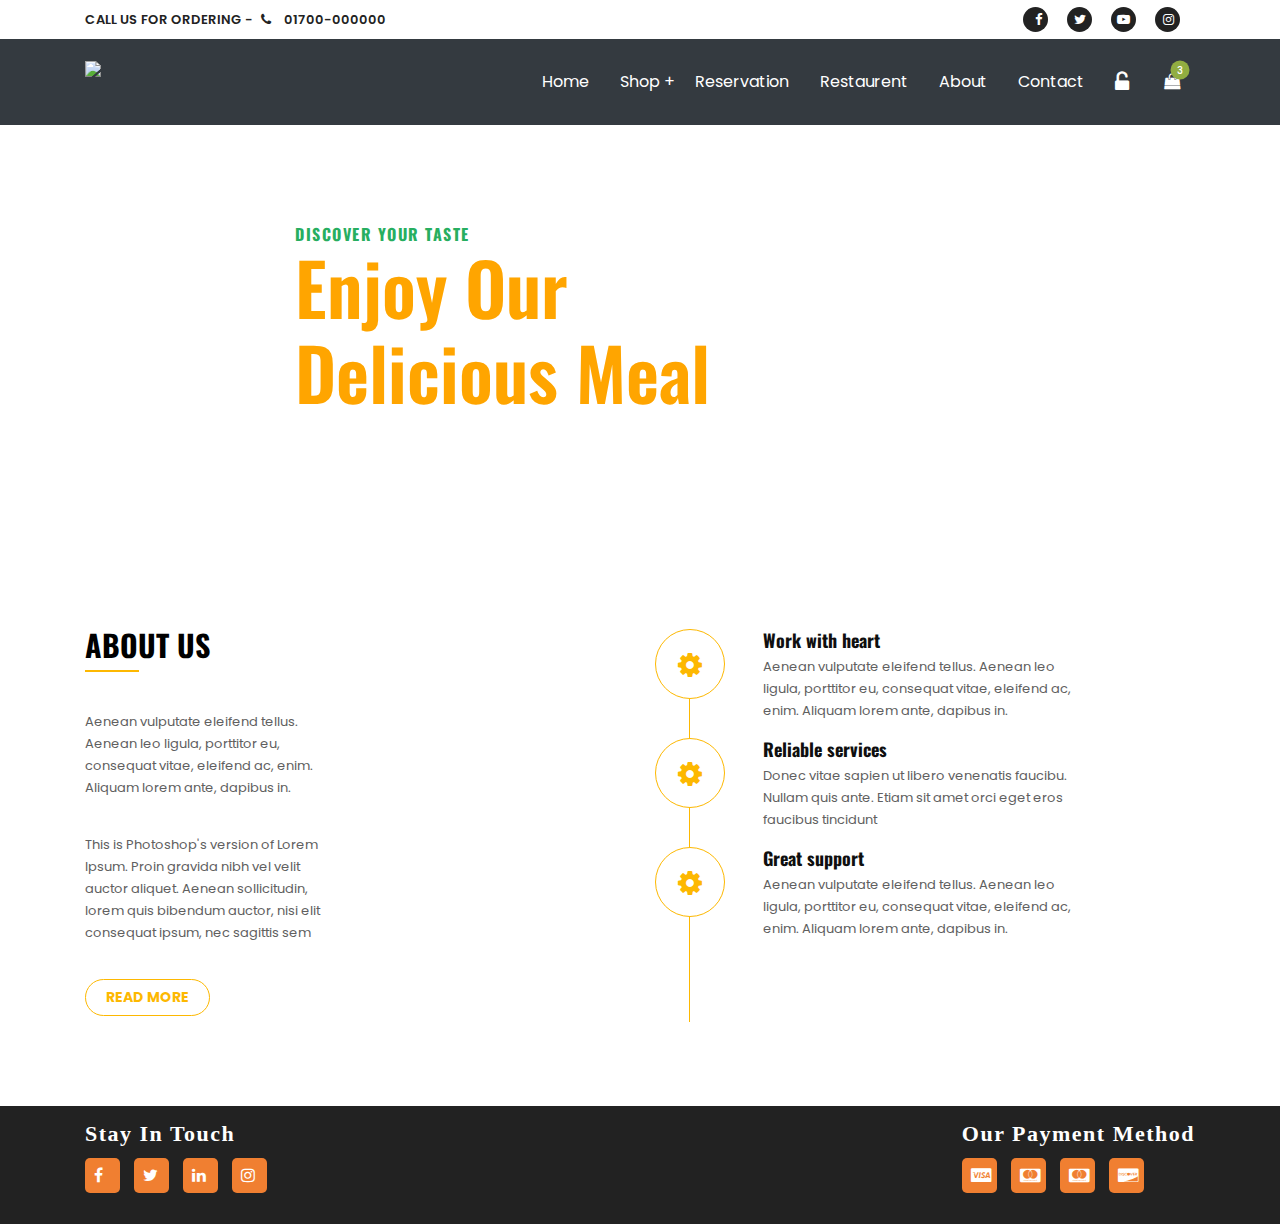
==== about.html @ ce9e8fc8 "int main" ====
<!DOCTYPE html>
<html lang="en">

<head>
    <meta charset="utf-8">
    <title>Martabak Rielll</title>
    <meta name="description" content="">
    <meta name="viewport" content="width=device-width, initial-scale=1">
    <link rel="shortcut icon" type="image/x-icon" href="favicon.ico">
    <link rel="stylesheet" type="text/css" href="asset/css/bootstrap.css">
    <link rel="stylesheet" type="text/css" href="asset/css/font-awesome.min.css">
    <link rel="stylesheet" type="text/css" href="asset/css/owl.carousel.min.css">
    <link rel="stylesheet" href="//code.jquery.com/ui/1.12.1/themes/base/jquery-ui.css">
    <link rel="stylesheet" type="text/css" href="asset/css/default.css">
    <link rel="stylesheet" type="text/css" href="asset/css/style.css">
    <link rel="stylesheet" type="text/css" href="asset/css/responsive.css">

    
    <link href="https://fonts.googleapis.com/css?family=Oswald:200,300,400,500,600,700&display=swap" rel="stylesheet">
    <link
        href="https://fonts.googleapis.com/css?family=Poppins:100,100i,200,200i,300,300i,400,400i,500,500i,600,600i,700,700i,800,800i,900,900i&display=swap"
        rel="stylesheet">
</head>

<body>
     <!-- add to cart modal  -->

     <div class="modal fade bd-example-modal-lg" tabindex="-1" role="dialog" aria-labelledby="myLargeModalLabel"
     aria-hidden="true">
     <div class="modal-dialog modal-lg">
         <div class="modal-content">
             <div class="modal-header">
                 <h5 class="modal-title" id="exampleModalLabel">shopping cart</h5>
                 <button type="button" class="close" data-dismiss="modal" aria-label="Close">
                     <span aria-hidden="true">&times;</span>
                 </button>
             </div>
             <div class="modal-body">
                 <div class="px-4 px-lg-0">
                     <div class="pb-5">
                         <div class="container">
                             <div class="row">
                                 <div class="col-lg-12 p-5 bg-white rounded shadow-sm mb-5">
                                     <!-- Shopping cart table -->
                                     <div class="table-responsive">
                                         <table class="table">
                                             <thead>
                                                 <tr>
                                                     <th scope="col" class="border-0 bg-light">
                                                         <div class="p-2 px-3 text-uppercase">Product</div>
                                                     </th>
                                                     <th scope="col" class="border-0 bg-light">
                                                         <div class="py-2 text-uppercase">Price</div>
                                                     </th>
                                                     <th scope="col" class="border-0 bg-light">
                                                         <div class="py-2 text-uppercase">Quantity</div>
                                                     </th>
                                                     <th scope="col" class="border-0 bg-light">
                                                         <div class="py-2 text-uppercase">Remove</div>
                                                     </th>
                                                 </tr>
                                             </thead>
                                             <tbody>
                                                 <tr>
                                                     <th scope="row" class="border-0">
                                                         <div class="p-2">
                                                             <img src="/asset/image/foodimg/mpfood-1.jpg"
                                                                 alt="" width="70"
                                                                 class="img-fluid rounded shadow-sm">
                                                             <div class="ml-3 d-inline-block align-middle">
                                                                 <h5 class="mb-0"> <a href="#"
                                                                         class="text-dark d-inline-block align-middle">Nature Healthy Food</a></h5><span
                                                                     class="text-muted font-weight-normal font-italic d-block">Category:
                                                                     Food</span>
                                                             </div>
                                                         </div>
                                                     </th>
                                                     <td class="border-0 align-middle"><strong>$79.00</strong></td>
                                                     <td class="border-0 align-middle"><strong>3</strong></td>
                                                     <td class="border-0 align-middle"><a href="#"
                                                             class="text-dark"><i class="fa fa-trash"></i></a></td>
                                                 </tr>
                                                 <tr>
                                                     <th scope="row">
                                                         <div class="p-2">
                                                             <img src="asset/image/foodimg/mpfood-2.jpg"
                                                                 alt="" width="70"
                                                                 class="img-fluid rounded shadow-sm">
                                                             <div class="ml-3 d-inline-block align-middle">
                                                                 <h5 class="mb-0"><a href="#"
                                                                         class="text-dark d-inline-block">Chicken Fried</a></h5><span
                                                                     class="text-muted font-weight-normal font-italic">Category:
                                                                     Food</span>
                                                             </div>
                                                         </div>
                                                     </th>
                                                     <td class="align-middle"><strong>$79.00</strong></td>
                                                     <td class="align-middle"><strong>3</strong></td>
                                                     <td class="align-middle"><a href="#" class="text-dark"><i
                                                                 class="fa fa-trash"></i></a>
                                                     </td>
                                                 </tr>
                                                 <tr>
                                                     <th scope="row">
                                                         <div class="p-2">
                                                             <img src="asset/image/foodimg/mpfood-3.jpg"
                                                                 alt="" width="70"
                                                                 class="img-fluid rounded shadow-sm">
                                                             <div class="ml-3 d-inline-block align-middle">
                                                                 <h5 class="mb-0"> <a href="#"
                                                                         class="text-dark d-inline-block">Countrified Salad</a></h5><span
                                                                     class="text-muted font-weight-normal font-italic">Category:
                                                                     Food</span>
                                                             </div>
                                                         </div>
                                                     <td class="align-middle"><strong>$79.00</strong></td>
                                                     <td class="align-middle"><strong>3</strong></td>
                                                     <td class="align-middle"><a href="#" class="text-dark"><i
                                                                 class="fa fa-trash"></i></a>
                                                     </td>
                                                 </tr>
                                             </tbody>
                                         </table>
                                     </div>
                                     <!-- End -->
                                 </div>
                             </div>

                             <div class="row py-5 p-4 bg-white rounded shadow-sm">
                                 <div class="col-lg-6">
                                     <div class="bg-light rounded-pill px-4 py-3 text-uppercase font-weight-bold">
                                         Coupon code</div>
                                     <div class="p-0">
                                         <p class="font-italic mb-4">If you have a coupon code, please enter it in
                                             the box below</p>
                                         <div class="input-group mb-4 border rounded-pill p-2">
                                             <input type="text" placeholder="Apply coupon"
                                                 aria-describedby="button-addon3" class="form-control border-0">
                                             
                                         </div>
                                     </div>
                                     <div class="bg-light rounded-pill px-4 py-3 text-uppercase font-weight-bold">
                                         Instructions for seller</div>
                                     <div class="p-4">
                                         <p class="font-italic mb-4">If you have some information for the seller you
                                             can leave them in the box below</p>
                                         <textarea name="" cols="30" rows="2" class="form-control"></textarea>
                                     </div>
                                 </div>
                                 <div class="col-lg-6">
                                     <div class="bg-light rounded-pill px-4 py-3 text-uppercase font-weight-bold">
                                         Order summary </div>
                                     <div class="p-0">
                                         <p class="font-italic mb-4">Shipping and additional costs are calculated
                                             based on values you have entered.</p>
                                         <ul class="list-unstyled mb-4">
                                             <li class="d-flex justify-content-between py-3 border-bottom"><strong
                                                     class="text-muted">Order Subtotal
                                                 </strong><strong>$390.00</strong></li>
                                             <li class="d-flex justify-content-between py-3 border-bottom"><strong
                                                     class="text-muted">Shipping and
                                                     handling</strong><strong>$10.00</strong></li>
                                             <li class="d-flex justify-content-between py-3 border-bottom"><strong
                                                     class="text-muted">Tax</strong><strong>$0.00</strong></li>
                                             <li class="d-flex justify-content-between py-3 border-bottom"><strong
                                                     class="text-muted">Total</strong>
                                                 <h5 class="font-weight-bold">$400.00</h5>
                                             </li>
                                         </ul><a href="#" class="btn btn-dark rounded-pill py-2 btn-block">Procceed
                                             to checkout</a>
                                     </div>
                                 </div>
                             </div>

                         </div>
                     </div>
                 </div>

             </div>
             <div class="modal-footer">
                 <button type="button" class="btn btn-secondary" data-dismiss="modal">Close</button>
                 <button type="button" class="btn btn-warning">Save changes</button>
             </div>
         </div>
     </div>
 </div>


 <!--   =====first navbar====-->
 <section class="top-nav">
     <div class="container">
         <div class="row">
             <div class="col-md-6">
                 <div class="left-menu">
                     <ul>
                         <li>
                             <a href="#">Call Us For Ordering -
                                 <i class="fa fa-phone" aria-hidden="true"></i>
                                 <span>01700-000000</span>
                             </a>
                         </li>
                     </ul>
                 </div>
             </div>
             <div class="col-md-6">
                 <div class="menu d-none d-lg-block d-xl-block">
                     <ul>
                         <li>
                             <a href="#"><i class="fa fa-facebook" aria-hidden="true"></i></a>
                         </li>
                         <li>
                             <a href="#"><i class="fa fa-twitter" aria-hidden="true"></i></a>
                         </li>
                         <li>
                             <a href="#"><i class="fa fa-youtube-play" aria-hidden="true"></i></a>
                         </li>
                         <li>
                             <a href="#"><i class="fa fa-instagram" aria-hidden="true"></i></a>
                         </li>
                     </ul>
                 </div>
             </div>
         </div>
     </div>
 </section>

 <div class="login-registration-modal">
     <div class="modal fade" id="loginModal" tabindex="-1" role="dialog" aria-labelledby="exampleModalLabel"
         aria-hidden="true" style="z-index: 99999;">
         <div class="modal-dialog modal-dialog-centered" role="document">
             <div class="modal-content">
                 <div class="modal-header border-bottom-0">
                     <button type="button" class="close" data-dismiss="modal" aria-label="Close">
                         <span aria-hidden="true">&times;</span>
                     </button>
                 </div>
                 <div class="modal-body ">
                     <div class="foodly-login-form">
                         <div class="form-title text-center">
                             <h4>Login</h4>
                         </div>
                         <div class="d-flex flex-column text-center">
                             <form>
                                 <div class="form-group">
                                     <input type="email" class="form-control" id="email1"
                                         placeholder="Your email address...">
                                 </div>
                                 <div class="form-group">
                                     <input type="password" class="form-control" id="password1"
                                         placeholder="Your password...">
                                 </div>
                                 <button type="button" class="btn btn-green-bg btn-block btn-round">Login</button>
                             </form>

                             <div class="text-center text-muted delimiter">or use a social network</div>
                             <div class="d-flex justify-content-center social-buttons">
                                 <button type="button" class="btn btn-secondary btn-round" data-toggle="tooltip"
                                     data-placement="top" title="Twitter">
                                     <i class="fab fa-twitter"></i>
                                 </button>
                                 <button type="button" class="btn btn-secondary btn-round" data-toggle="tooltip"
                                     data-placement="top" title="Facebook">
                                     <i class="fab fa-facebook"></i>
                                 </button>
                                 <button type="button" class="btn btn-secondary btn-round" data-toggle="tooltip"
                                     data-placement="top" title="Linkedin">
                                     <i class="fab fa-linkedin"></i>
                                 </button>
                             </div>
                         </div>
                     </div>
                 </div>

                 <div class="modal-footer d-flex justify-content-center">
                     <div class="signup-section">Don't have an account? <a href="./sign-up.html" class="text-info"> Sign Up</a>.
                     </div>
                 </div>
             </div>
         </div>
     </div>
 </div>

 <!--    ====secound navbar=====-->

 <div class="navbar navbar-expand-md navbar-dark bg-dark custom-navbar" role="navigation">
     <div class="container">
         <a class="navbar-brand" href="#">
             <img src="./asset/image/icon/logo.png" />
         </a>
         <button class="navbar-toggler" type="button" data-toggle="collapse" data-target="#navbarCollapse"
             aria-controls="navbarCollapse" aria-expanded="false" aria-label="Toggle navigation">
             <span class="navbar-toggler-icon"></span>
         </button>
         <div class="collapse navbar-collapse" id="navbarCollapse">
             <ul class="navbar-nav ml-auto">
                 <li class="nav-item active">
                     <a class="nav-link" href="./index.html">Home
                         <span class="sr-only">(current)</span>
                     </a>
                 </li>


                 <li class="nav-item dropdown">
                     <a class="nav-link dropdown-toggle" id="dropdown1" data-toggle="dropdown" aria-haspopup="true"
                         aria-expanded="false">Shop</a>
                     <ul class="dropdown-menu" aria-labelledby="dropdown1">
                         <li class="dropdown-item" href="#">
                             <a href="./vegatable-shop.html">Vegatable</a>
                         </li>
                         <li class="dropdown-item" href="#">
                             <a href="./fruits-shop.html">Fruits</a>
                         </li>
                         <li class="dropdown-item" href="#">
                             <a href="#">Tea</a>
                         </li>
                         <li class="dropdown-item" href="#">
                             <a href="#">Cake</a>
                         </li>

                     </ul>
                 </li>

                 <li class="nav-item active">
                     <a class="nav-link" href="./reservation.html">Reservation

                     </a>
                 </li>
                 <li class="nav-item active">
                     <a class="nav-link" href="./restaurent.html">Restaurent

                     </a>
                 </li>
                 <li class="nav-item active">
                     <a class="nav-link" href="./about.html">About

                     </a>
                 </li>
                 <li class="nav-item active">
                     <a class="nav-link" href="./contact.html">Contact

                     </a>
                 </li>
             </ul>
             <ul class="navbar-nav">
                 <li class="nav-item">
                     <a class="nav-link login-icon" data-toggle="tooltip" data-placement="top" title="Login">
                         <span data-toggle="modal" data-target="#loginModal"><i class="fa fa-unlock-alt"
                                 aria-hidden="true"></i></span>

                     </a>
                 </li>

                 <li class="nav-item">

                     <div class="icon_cart icon_info">
                         <div class="m_cart-group">
                             <a href="javascript:void(0)" class="cart show-info" data-class="info-header-cart">
                                 <div class="num-items-in-cart" data-toggle="modal"
                                     data-target=".bd-example-modal-lg">
                                     <i class="fa fa-shopping-bag" aria-hidden="true"></i>
                                     <span class="cart_text">
                                         <span class="number">3</span>
                                     </span>
                                 </div>
                             </a>
                         </div>
                     </div>

                 </li>
             </ul>
         </div>
     </div>
 </div>
        <!--   food details-->
        <div class="reservation-banner">
            <div class="container">
                <div class="row">
                    <div class="col-md-6 offset-md-2">
                        <h6 class="banner-subtitle">DISCOVER YOUR TASTE</h6>
                        <h1>Enjoy Our Delicious Meal</h1>
                    </div>
                </div>
            </div>
        </div>


        <div class="aboutus-section">
                <div class="container">
                    <div class="row">
                        <div class="col-md-3 col-sm-6 col-xs-12">
                            <div class="aboutus">
                                <h2 class="aboutus-title">About Us</h2>
                                <p class="aboutus-text">Aenean vulputate eleifend tellus. Aenean leo ligula, porttitor eu, consequat vitae, eleifend ac, enim. Aliquam lorem ante, dapibus in.</p>
                                <p class="aboutus-text">This is Photoshop's version of Lorem Ipsum. Proin gravida nibh vel velit auctor aliquet. Aenean sollicitudin, lorem quis bibendum auctor, nisi elit consequat ipsum, nec sagittis sem</p>
                                <a class="aboutus-more" href="#">read more</a>
                            </div>
                        </div>
                        <div class="col-md-3 col-sm-6 col-xs-12">
                            <div class="aboutus-banner d-none d-lg-block d-xl-block">
                                <img src="asset/image/foodimg/chef.png" alt="">
                            </div>
                        </div>
                        <div class="col-md-5 col-sm-6 col-xs-12">
                            <div class="feature">
                                <div class="feature-box">
                                    <div class="clearfix">
                                        <div class="iconset">
                                            <span class="fa fa-cog icon"></span>
                                        </div>
                                        <div class="feature-content">
                                            <h4>Work with heart</h4>
                                            <p>Aenean vulputate eleifend tellus. Aenean leo ligula, porttitor eu, consequat vitae, eleifend ac, enim. Aliquam lorem ante, dapibus in.</p>
                                        </div>
                                    </div>
                                </div>
                                <div class="feature-box">
                                    <div class="clearfix">
                                        <div class="iconset">
                                            <span class="fa fa-cog icon"></span>
                                        </div>
                                        <div class="feature-content">
                                            <h4>Reliable services</h4>
                                            <p>Donec vitae sapien ut libero venenatis faucibu. Nullam quis ante. Etiam sit amet orci eget eros faucibus tincidunt</p>
                                        </div>
                                    </div>
                                </div>
                                <div class="feature-box">
                                    <div class="clearfix">
                                        <div class="iconset">
                                            <span class="fa fa-cog icon"></span>
                                        </div>
                                        <div class="feature-content">
                                            <h4>Great support</h4>
                                            <p>Aenean vulputate eleifend tellus. Aenean leo ligula, porttitor eu, consequat vitae, eleifend ac, enim. Aliquam lorem ante, dapibus in.</p>
                                        </div>
                                    </div>
                                </div>
                            </div>
                        </div>
                    </div>
                </div>
            </div>

        <footer class="footer-wrapper">
            <div class="container">
                <div class="row">
                    <div class="col-md-6">
                        <h4 class="footer-title">Stay In touch</h4>
                        <div class="footer-social">
                            <ul>
                                <li>
                                    <a href="">
                                        <i class="fa fa-facebook" aria-hidden="true"></i>
                                    </a>
                                </li>
                                <li>
                                    <a href="">
                                        <i class="fa fa-twitter" aria-hidden="true"></i>
                                    </a>
                                </li>
                                <li>
                                    <a href="">
                                        <i class="fa fa-linkedin" aria-hidden="true"></i>
                                    </a>
                                </li>
                                <li>
                                    <a href="">
                                        <i class="fa fa-instagram" aria-hidden="true"></i>
                                    </a>
                                </li>
                            </ul>
                        </div>
                    </div>
                    <div class="col-md-6">
                        <div class="footer-payment pull-right">
                            <h4 class="footer-title">Our Payment method</h4>
                            <div class="footer-social">
                                <ul>
                                    <li>
                                        <a href="">
                                            <i class="fa fa-cc-visa" aria-hidden="true"></i>
                                        </a>
                                    </li>
                                    <li>
                                        <a href="">
                                            <i class="fa fa-cc-mastercard" aria-hidden="true"></i>
                                        </a>
                                    </li>
                                    <li>
                                        <a href="">
                                            <i class="fa fa-cc-mastercard" aria-hidden="true"></i>
                                        </a>
                                    </li>
                                    <li>
                                        <a href="">
                                            <i class="fa fa-cc-discover" aria-hidden="true"></i>
                                        </a>
                                    </li>
                                </ul>
                            </div>
                        </div>
                    </div>
                </div>
            </div>
        </footer>
        <script src="asset/js/jquery-3.1.1.min.js"></script>
        <script src="https://cdnjs.cloudflare.com/ajax/libs/popper.js/1.12.9/umd/popper.min.js"></script>
        <script src="https://code.jquery.com/ui/1.12.1/jquery-ui.js"></script>
        <script src="asset/js/bootstrap.min.js"></script>
        <script src="asset/js/owl.carousel.min.js"></script>
        <script src="asset/js/main.js"></script>
</body>

</html>
---- asset/css/default.css ----
/* Deafult Margin & Padding */

.bb-1{
    border-bottom: 1px solid #ddd;
    padding-bottom: 10px;
}
.bb-2{
    border-bottom: 2px solid #ddd;
    padding-bottom: 10px;
}
.font-bold{
    font-weight: 600;
    font-size: 22px;
}
/*-- Margin Top --*/

.form-control:focus {
  outline: none;
}
.mt-5 {
	margin-top: 5px;
}
.mt-10 {
	margin-top: 10px;
}
.mt-15 {
	margin-top: 15px;
}
.mt-20 {
	margin-top: 20px;
}
.mt-25 {
	margin-top: 25px;
}
.mt-30 {
	margin-top: 30px;
}
.mt-35 {
	margin-top: 35px;
}
.mt-40 {
	margin-top: 40px;
}
.mt-45 {
	margin-top: 45px;
}
.mt-50 {
	margin-top: 50px;
}
.mt-55 {
	margin-top: 55px;
}
.mt-60 {
	margin-top: 60px;
}
.mt-65 {
	margin-top: 65px;
}
.mt-70 {
	margin-top: 70px;
}
.mt-75 {
	margin-top: 75px;
}
.mt-80 {
	margin-top: 80px;
}
.mt-85 {
	margin-top: 85px;
}
.mt-90 {
	margin-top: 90px;
}
.mt-95 {
	margin-top: 95px;
}
.mt-100 {
	margin-top: 100px;
}
.mt-105 {
	margin-top: 105px;
}
.mt-110 {
	margin-top: 110px;
}
.mt-115 {
	margin-top: 115px;
}
.mt-120 {
	margin-top: 120px;
}
.mt-125 {
	margin-top: 125px;
}
.mt-130 {
	margin-top: 130px;
}
.mt-135 {
	margin-top: 135px;
}
.mt-140 {
	margin-top: 140px;
}
.mt-145 {
	margin-top: 145px;
}
.mt-150 {
	margin-top: 150px;
}
.mt-155 {
	margin-top: 155px;
}
.mt-160 {
	margin-top: 160px;
}
.mt-165 {
	margin-top: 165px;
}
.mt-170 {
	margin-top: 170px;
}
.mt-175 {
	margin-top: 175px;
}
.mt-180 {
	margin-top: 180px;
}
.mt-185 {
	margin-top: 185px;
}
.mt-190 {
	margin-top: 190px;
}
.mt-195 {
	margin-top: 195px;
}
.mt-200 {
	margin-top: 200px;
}
/*-- Margin Bottom --*/

.mb-5 {
	margin-bottom: 5px;
}
.mb-10 {
	margin-bottom: 10px;
}
.mb-15 {
	margin-bottom: 15px;
}
.mb-20 {
	margin-bottom: 20px;
}
.mb-25 {
	margin-bottom: 25px;
}
.mb-30 {
	margin-bottom: 30px;
}
.mb-35 {
	margin-bottom: 35px;
}
.mb-40 {
	margin-bottom: 40px;
}
.mb-45 {
	margin-bottom: 45px;
}
.mb-50 {
	margin-bottom: 50px;
}
.mb-55 {
	margin-bottom: 55px;
}
.mb-60 {
	margin-bottom: 60px;
}
.mb-65 {
	margin-bottom: 65px;
}
.mb-70 {
	margin-bottom: 70px;
}
.mb-75 {
	margin-bottom: 75px;
}
.mb-80 {
	margin-bottom: 80px;
}
.mb-85 {
	margin-bottom: 85px;
}
.mb-90 {
	margin-bottom: 90px;
}
.mb-95 {
	margin-bottom: 95px;
}
.mb-100 {
	margin-bottom: 100px;
}
.mb-105 {
	margin-bottom: 105px;
}
.mb-110 {
	margin-bottom: 110px;
}
.mb-115 {
	margin-bottom: 115px;
}
.mb-120 {
	margin-bottom: 120px;
}
.mb-125 {
	margin-bottom: 125px;
}
.mb-130 {
	margin-bottom: 130px;
}
.mb-135 {
	margin-bottom: 135px;
}
.mb-140 {
	margin-bottom: 140px;
}
.mb-145 {
	margin-bottom: 145px;
}
.mb-150 {
	margin-bottom: 150px;
}
.mb-155 {
	margin-bottom: 155px;
}
.mb-160 {
	margin-bottom: 160px;
}
.mb-165 {
	margin-bottom: 165px;
}
.mb-170 {
	margin-bottom: 170px;
}
.mb-175 {
	margin-bottom: 175px;
}
.mb-180 {
	margin-bottom: 180px;
}
.mb-185 {
	margin-bottom: 185px;
}
.mb-190 {
	margin-bottom: 190px;
}
.mb-195 {
	margin-bottom: 195px;
}
.mb-200 {
	margin-bottom: 200px;
}
/*-- Padding Top --*/

.pt-5 {
	padding-top: 5px;
}
.pt-10 {
	padding-top: 10px;
}
.pt-15 {
	padding-top: 15px;
}
.pt-20 {
	padding-top: 20px;
}
.pt-25 {
	padding-top: 25px;
}
.pt-30 {
	padding-top: 30px;
}
.pt-35 {
	padding-top: 35px;
}
.pt-40 {
	padding-top: 40px;
}
.pt-45 {
	padding-top: 45px;
}
.pt-50 {
	padding-top: 50px;
}
.pt-55 {
	padding-top: 55px;
}
.pt-60 {
	padding-top: 60px;
}
.pt-65 {
	padding-top: 65px;
}
.pt-70 {
	padding-top: 70px;
}
.pt-75 {
	padding-top: 75px;
}
.pt-80 {
	padding-top: 80px;
}
.pt-85 {
	padding-top: 85px;
}
.pt-90 {
	padding-top: 90px;
}
.pt-95 {
	padding-top: 95px;
}
.pt-100 {
	padding-top: 100px;
}
.pt-105 {
	padding-top: 105px;
}
.pt-110 {
	padding-top: 110px;
}
.pt-115 {
	padding-top: 115px;
}
.pt-120 {
	padding-top: 120px;
}
.pt-125 {
	padding-top: 125px;
}
.pt-130 {
	padding-top: 130px;
}
.pt-135 {
	padding-top: 135px;
}
.pt-140 {
	padding-top: 140px;
}
.pt-145 {
	padding-top: 145px;
}
.pt-150 {
	padding-top: 150px;
}
.pt-155 {
	padding-top: 155px;
}
.pt-160 {
	padding-top: 160px;
}
.pt-165 {
	padding-top: 165px;
}
.pt-170 {
	padding-top: 170px;
}
.pt-175 {
	padding-top: 175px;
}
.pt-180 {
	padding-top: 180px;
}
.pt-185 {
	padding-top: 185px;
}
.pt-190 {
	padding-top: 190px;
}
.pt-195 {
	padding-top: 195px;
}
.pt-200 {
	padding-top: 200px;
}
/*-- Padding Bottom --*/

.pb-5 {
	padding-bottom: 5px;
}
.pb-10 {
	padding-bottom: 10px;
}
.pb-15 {
	padding-bottom: 15px;
}
.pb-20 {
	padding-bottom: 20px;
}
.pb-25 {
	padding-bottom: 25px;
}
.pb-30 {
	padding-bottom: 30px;
}
.pb-35 {
	padding-bottom: 35px;
}
.pb-40 {
	padding-bottom: 40px;
}
.pb-45 {
	padding-bottom: 45px;
}
.pb-50 {
	padding-bottom: 50px;
}
.pb-55 {
	padding-bottom: 55px;
}
.pb-60 {
	padding-bottom: 60px;
}
.pb-65 {
	padding-bottom: 65px;
}
.pb-70 {
	padding-bottom: 70px;
}
.pb-75 {
	padding-bottom: 75px;
}
.pb-80 {
	padding-bottom: 80px;
}
.pb-85 {
	padding-bottom: 85px;
}
.pb-90 {
	padding-bottom: 90px;
}
.pb-95 {
	padding-bottom: 95px;
}
.pb-100 {
	padding-bottom: 100px;
}
.pb-105 {
	padding-bottom: 105px;
}
.pb-110 {
	padding-bottom: 110px;
}
.pb-115 {
	padding-bottom: 115px;
}
.pb-120 {
	padding-bottom: 120px;
}
.pb-125 {
	padding-bottom: 125px;
}
.pb-130 {
	padding-bottom: 130px;
}
.pb-135 {
	padding-bottom: 135px;
}
.pb-140 {
	padding-bottom: 140px;
}
.pb-145 {
	padding-bottom: 145px;
}
.pb-150 {
	padding-bottom: 150px;
}
.pb-155 {
	padding-bottom: 155px;
}
.pb-160 {
	padding-bottom: 160px;
}
.pb-165 {
	padding-bottom: 165px;
}
.pb-170 {
	padding-bottom: 170px;
}
.pb-175 {
	padding-bottom: 175px;
}
.pb-180 {
	padding-bottom: 180px;
}
.pb-185 {
	padding-bottom: 185px;
}
.pb-190 {
	padding-bottom: 190px;
}
.pb-195 {
	padding-bottom: 195px;
}
.pb-200 {
	padding-bottom: 200px;
}
/* Background Color */

.gray-bg {
	background: #f6f6f6;
}
.white-bg {
	background: #fff;
}
.black-bg {
	background: #222;
}
/* Color */

.white {
	color: #fff;
}
.black {
	color: #222;
}
/* black overlay */

[data-overlay] {
	position: relative;
}
[data-overlay]::before {
	background: #000 none repeat scroll 0 0;
	content: "";
	height: 100%;
	left: 0;
	position: absolute;
	top: 0;
	width: 100%;
	z-index: 1;
}
[data-overlay="3"]::before {
	opacity: 0.3;
}
[data-overlay="4"]::before {
	opacity: 0.4;
}
[data-overlay="5"]::before {
	opacity: 0.5;
}
[data-overlay="6"]::before {
	opacity: 0.6;
}
[data-overlay="7"]::before {
	opacity: 0.7;
}
[data-overlay="8"]::before {
	opacity: 0.8;
}
[data-overlay="9"]::before {
	opacity: 0.9;
}
---- asset/css/style.css ----
* {
    margin: 0;
    padding: 0;


}

body {
    background: #fff;
    outline: 0;
    font-size: 16px;
    font-family: "Poppins", sans-serif;
}

/*===global====*/
h1,
h2,
h3,
h4,
h5,
h6 {
    margin: 0;
    font-family: "Oswald", sans-serif;
    font-weight: 700;
    color: #000;
    letter-spacing: 1.5px;
}

h1 a,
h2 a,
h3 a,
h4 a,
h5 a,
h6 a {
    font-weight: inherit;
    font-family: "Oswald", sans-serif;
}

.button {
    background-color: #f7f7f7;
    padding: 7px 25px 7px 25px;
    text-decoration: none;
    font-weight: bold;
    color: #222;
    border: none;
    width: 100%;
}

.header-title {
    font-size: 40px;
    line-height: 44px;
    letter-spacing: 0px;
    color: #212121;
    font-weight: 600;
    text-align: center;
}

.navbar .nav-item a {
    color: #222;
    text-decoration: none;
}

.navbar .nav-item a:hover {
    color: #91ad41;
}

.custom-navbar li.nav-item {
    margin-right: 15px;
}

.custom-navbar .dropdown-toggle::after {
    display: inline-block;
    width: 0;
    height: 0;
    margin-left: 0.255em;
    vertical-align: 0;
    content: "+";
    border-top: 0;
    border-right: 0;
    border-bottom: 0;
    border-left: 0;
}

/*===top nav====*/
.top-nav {
    background-color: #fff;
    padding: 7px;
}

.custom-navbar .dropdown-menu {
    padding: 0px 0px;
}

.custom-navbar .dropdown-item {
    padding: .5rem 1.5rem;
    border-radius: 0.25rem;
}

.custom-navbar .dropdown-item:active {
    color: rgb(255, 255, 255);
    background-color: transparent;
    text-decoration: none;
}

.custom-navbar .dropdown-item:hover,
.dropdown-item:focus {
    color: #16181b;
    text-decoration: none;
    background-color: transparent;
}

.custom-navbar .navbar-brand {
    height: 70px;
}

.custom-navbar .navbar-brand img {
    height: 100%;

}

.navbar-dark .navbar-nav .nav-link {
    color: rgba(255, 255, 255, 0.5);
    color: #ffff;
}

.navbar .m_cart-group {
    position: static;
    margin-top: 12px;
}

.m_cart-group .num-items-in-cart .cart_text {
    position: absolute;
    top: 0;
    right: 0px;
    background-color: #91ad41;
    padding: 2px 6px;
    border-radius: 50%;
    font-size: 0;
    -ms-transform: translate(50%, -50%);
    -webkit-transform: translate(50%, -50%);
    transform: translate(50%, -50%);
}

.m_cart-group .num-items-in-cart {
    position: relative;
    color: #fff;
}

.m_cart-group .num-items-in-cart .cart_text .number {
    font-size: 10px;
    color: #fff;
    font-weight: 500;
}

a.nav-link.login-icon {
    font-size: 22px;
    margin-right: 12px;
}

.top-nav .left-menu ul {
    margin: 0;
    list-style: none;
    text-align: left;
}

.top-nav .left-menu li {
    display: inline-block;
    position: relative;
}

.top-nav .left-menu li a {
    color: #222;
    font-weight: 600;
    display: block;
    text-transform: uppercase;
    font-size: 13px;
    text-decoration: none;
    transition: .5s;
}

.top-nav .left-menu li a:hover {
    color: #EB6825;
}

.top-nav .left-menu li a i {
    height: 20px;
    width: 20px;
    border-radius: 100%;
    padding: 5px;
    margin-right: 5px;
}

.top-nav .menu ul {
    margin: 0;
    list-style: none;
    text-align: right;
}

.top-nav .menu li {
    display: inline-block;
    position: relative;
}

.top-nav .menu li a {
    color: #222;
    font-weight: 600;
    display: block;
    text-transform: uppercase;
    font-size: 13px;
    text-decoration: none;
    transition: .5s;
}

.top-nav .menu li a:hover {
    color: #EB6825;
}

.top-nav .menu li a i {
    height: 25px;
    width: 25px;
    border-radius: 100%;
    padding: 6px;
    margin-right: 15px;
    background-color: #222;
    color: #fff;
}

/*registration modal css*/
.modal-header h5 {
    text-align: center;
}


@media (min-width: 576px) {
    .login-registration-modal .modal-dialog {
        max-width: 400px;
    }

    .login-registration-modal .modal-dialog .modal-content {
        padding: 1rem;
    }
}

.foodly-login-form .modal-header .close {
    margin-top: -1.5rem;
}

.foodly-login-form .form-title {
    margin: -2rem 0rem 2rem;
}

.foodly-login-form .btn-round {
    border-radius: 3rem;
}

.foodly-login-form .delimiter {
    padding: 1rem;
}

.foodly-login-form .social-buttons .btn {
    margin: 0 0.5rem 1rem;
}

.foodly-login-form .signup-section {
    padding: 0.3rem 0rem;
}

.foodly-login-form .btn-green-bg {
    background-color: #27AE60;
    color: #fff;
    padding: 10px;
}

/*===== navbar bottom bg or top bg ====== */


.top-bg {
    background-color: #eee;
    height: auto;

}

.navbar-light .navbar-nav .nav-link {
    color: rgba(0, 0, 0, 0.5);
    font-size: 14px;
    font-weight: bold;
    text-transform: uppercase;
}

.navbar-light .navbar-nav .nav-link:hover {
    color: #F07F31;
    font-size: 14px;
    font-weight: bold;
    text-transform: uppercase;
}

.navbar-light .navbar-nav .active>.nav-link {
    color: #F07F31;
}

.btn-search {

    width: 100px;
    margin: 0 auto;
    margin-left: 75px;
    text-align: center;
    margin-top: 12px;
}

.slider-title h2 {
    font-size: 72px;
    line-height: 85px;
    font-weight: 600;
    letter-spacing: 0px;
    margin: 0px auto 25px;

}

.info-group {
    background-color: #27AE60;
    padding: 30px;
    opacity: .9;
    border-radius: 10px;
}

.input-control {
    background-color: #fff;
    border: 1px solid #ccc;
    border-radius: 0;
    color: #555;
    display: block;
    font-size: 14px;
    height: 34px;
    line-height: 1.42857;
    padding: 6px 12px;
    transition: none 0s ease 0s;
    width: 100%;
    margin-top: 15px;
}


.selectpicker {
    background-color: #fff;
    border: 1px solid #fff;
    border-radius: 25px;
    color: #555;
    display: block;
    font-size: 14px;
    height: 40px;
    line-height: 1.42857;
    padding: 6px 12px;
    transition: none 0s ease 0s;
    width: 100%;
}

.list3-24-18 {
    margin-top: 15px;
}

.main-text {
    position: absolute;
    padding: 90px 250px;
    width: 100%;
    color: #FFF;
    font-size: 14px;

}

.slider-title {
    opacity: .8;
}

/*====counter-section*/
.couter-wrapper {
    width: 100%;
    background-color: #28B463;
}

#counter-up {
    width: 100%;
    height: 100px;
}

.count {
    line-height: 100px;
    color: white;
    font-size: 25px;
}

.songle-counter-item {
    text-align: center;
}

span._f-icon {
    font-size: 22px;
    margin-right: 10px;
}

span.counter-title {
    font-size: 20px;
    margin-left: 4px;
    text-transform: capitalize;
    color: #fff;
}

/*how it works css*/
section.work-process-section {
    padding: 70px 0px;
    background-color: #f5fcf9;
}

._how-it-works {
    box-shadow: 0px 0px 1px 1px #f2f2f2;
    padding: 20px;
    transition: .5s;
}

._how-it-works:hover {
    box-shadow: 0px 0px 1px 1px #ddd;
    padding: 20px;
}

._how-it-works>img.process_logo {
    height: 100px;
    background-position: center;
    background-size: cover;

}

._how-it-works>h3.process-title {
    font-size: 18px;
    font-weight: bold;
    font-family: serif;
    text-transform: capitalize;
    margin-top: 10px;
}

._how-it-works>p.process-details {
    font-size: 12px;
    font-family: serif;
    text-transform: capitalize;
    margin-top: 10px;
}

._how-it-works>span.num-badge {
    background-color: #EE6825;
    height: 40px;
    width: 40px;
    padding: 10px;
    font-size: 18px;
    border-radius: 50%;
}



/*favourite food css*/
.popular-food-section {
    background-color: #fff;
    padding: 70px 0px;
}

._favourite-food-item a {
    text-decoration: none;
}

._favourite-food-item {
    padding: 10px;
}

.favourit-food-wrapper a {
    text-decoration: none;
    color: #222;
}

._food_p-image>img._favourite_f_img {
    height: 170px;
    width: 100%;
    position: relative;
}

._favourite_food_details>h3.food-title {
    font-size: 18px;
    font-weight: bold;
    font-family: serif;
    text-transform: capitalize;

}

.extra-item>span.item-list {
    text-transform: capitalize;
    font-size: 10px;
    color: #28B463;

}


.food_p-inner-home {
    overflow: hidden;
}

.food_p-inner {
    position: relative;
    border: 1px solid #e5e5e5;
    margin-bottom: 50px;
}


.food_p-inner-home {
    overflow: hidden;
}

.food_p-single-lead-icon a span {
    font-size: 22px;
}

/*ribbon*/
.food_p-icon-mask {
    background-color: #EB6825;
}

.food_p-icon-mask {
    z-index: 9999;
    width: 100px;
    height: 140px;
    position: absolute;
    left: -40px;
    top: -65px;
    -webkit-transform: rotate(45deg);
    -moz-transform: rotate(45deg);
    -ms-transform: rotate(45deg);
    -o-transform: rotate(45deg);
    transform: rotate(45deg);
    -webkit-transition: all .2s linear;
    -moz-transition: all .2s linear;
    -ms-transition: all .2s linear;
    -o-transition: all .2s linear;
    transition: all .2s linear;
}

.food_p-icon-mask:hover {
    background-color: #28B463;
    -webkit-transition: all .2s linear;
    -moz-transition: all .2s linear;
    -ms-transition: all .2s linear;
    -o-transition: all .2s linear;
    transition: all .2s linear;
}

.food_p-icon-mask small {
    color: #fff;
    position: absolute;
    left: 58%;
    bottom: 32%;
    font-weight: bold;
    font-size: 15px;
    -webkit-transform: rotate(-96deg);
    -moz-transform: rotate(-96deg);
    -ms-transform: rotate(-96deg);
    -o-transform: rotate(-96deg);
    transform: rotate(-96deg);
}

.food-item {
    border-bottom: 1px solid #ddd;
    padding-bottom: 10px;
}

.pull-left span {
    font-weight: bold;
    font-size: 14px;
    color: #222;
}

.shop-time {
    font-size: 12px;
    font-weight: 400 !important;
    border-radius: 15px;
    color: #fff !important;
}

.add-tocart-btn {
    border: 1px dotted #EE6825;
    padding: 7px 20px;
    border-radius: 25px;
    text-transform: uppercase;
    font-weight: 600;
    font-size: 12px;
    color: #222;
    transition: .5s;
}

.add-tocart-btn:hover {
    background-color: #EE6825;
    color: #fff;

}

.listing-food {
    padding: 10px;

}

.listing-food>.img-holder img {
    height: 40px;
    width: 40px;
    background-color: #fff;
    border: 1px solid #ddd;
    border-radius: 50%;
    padding: 5px;
}

.food-company p {
    line-height: 6px;
}

.food-company h5 {
    text-transform: uppercase;
    font-size: 12px;
    font-family: serif;
    font-weight: 600;
    text-align: right;
}

.food-company p {
    text-transform: capitalize;
    font-size: 10px;
    font-family: serif;
    font-weight: 600;
    text-align: right;
}

/* offer */

.special-offer {
    padding: 70px 0px;
    background-color: #f5fcf9;
}

.offer-title {
    font-size: 72px;
    line-height: 85px;
    font-weight: 600;
    letter-spacing: 0px;
    margin: 0px auto 25px;
}

.special-offer-inner a {
    list-style: none;
    text-decoration: none;
}

span.offer-percent-bg {
    color: coral;
}

.special-offer-inner ._btn {
    font-size: 14px;
    padding: 15px 16px;
    font-weight: 500;
    border-width: 1px;
    height: 50px;
    line-height: 48px;
    color: #fff;
    border-color: #91ad41;
    background-color: #91ad41;
    padding-left: 40px;
    padding-right: 40px;
}

.offer-img.aboutp3-img {
    height: 300px;
    width: 300px;
    margin: 0 auto;
}

.offer-img.aboutp3-img img {
    height: 100%;
    width: 100%;
    border-radius: 50%;
}

/*food-brand*/
.owl-carousel button.owl-dot {
    background: #ddd;
    color: inherit;
    border: none;
    padding: 0 !important;
    font: inherit;
    width: 10px;
    /* display: list-item; */
    height: 10px;
    border-radius: 50%;
    margin-right: 10px;
    margin-top: 20px;
}

.owl-carousel,
.owl-carousel .owl-item {
    -webkit-tap-highlight-color: transparent;
    position: relative;
    text-align: center;

}

.owl-carousel .owl-item img {
    display: block;
    width: 100%;
    height: 125px;
}

.carousel-indicators li {
    position: relative;
    -webkit-box-flex: 0;
    -ms-flex: 0 1 auto;
    flex: 0 1 auto;
    width: 10px;
    height: 10px;
    border-radius: 50%;
    margin-right: 3px;
    margin-left: 3px;
    text-indent: -999px;
    background-color: rgba(255, 255, 255, 0.5);
}

/*restaurent page css*/
/* popular  */
.popular-restaurent-section {
    padding: 70px 0px;
    background-color: #fff;
}

/*====restaurent-list page======*/
.restaurent-page-wrapper{
    padding: 70px 0px;
}
.restaurent-page-wrapper .sort-by {
    margin-left: 10px;
}

.restaurent-page-wrapper .nav-right {
    text-align: right;
}

.restaurent-page-wrapper .tab-image {
    float: left;
    text-align: center;
    margin-right: 20px;
}

.restaurent-page-wrapper .tab-image img {
    background-position: center;
    border: 1px solid #ddd;
    padding: 5px;
}

.company-post-list {
    background-color: #fff;
    box-shadow: 0px 0px 2px 0px #ccc;
    padding: 10px;
    margin-bottom: 30px;
    text-align: left;
    border-radius: 5px;
}

.food-review-right {
    text-align: right;
}

span.icon-review i {
    margin-right: 15px;
    color: #F07F31;
    font-weight: 600;

}

.food-details {
    margin-top: -17px;
    margin-bottom: 15px;
}

.company-post-list a {
    text-decoration: none;
    text-transform: capitalize;
    font-family: serif;
    color: #222;
    font-size: 20px;
    transition: .5s;

}

.company-post-list a:hover {
    color: #222;
}

ul.rating-start li {
    list-style: none;
    display: inline-block;
}

.rating-start li i {
    color: #F07F31;
}

a.view-btn {
    background-color: #F07F31;
    padding: 10px 15px;
    font-size: 15px;
    color: #fff;
    border-radius: 25px;
}

.restaurent-page-wrapper .breadcrumb {
    display: -webkit-box;
    display: -ms-flexbox;
    display: flex;
    -ms-flex-wrap: wrap;
    flex-wrap: wrap;
    padding: 0;
    margin-bottom: 1rem;
    list-style: none;
    background-color: transparent;
    border-radius: 0.25rem;
}

.restaurent-page-wrapper li.breadcrumb-item a {
    color: #27AE60;
    text-decoration: none;
}

.restaurent-page-wrapper h3.filter-title {
    font-size: 15px;
    text-transform: capitalize;
    margin-bottom: 10px;
}

.restaurent-page-wrapper .search-input {
    border-radius: 30px;
    width: 100%;
    position: relative;
}

.restaurent-page-wrapper .input-group-append {
    position: absolute;
    right: 20px;
    margin-top: 12px;
}

.restaurent-page-wrapper .input-group>.form-control:not(:last-child),
.restaurent-page-wrapper .input-group>.custom-select:not(:last-child) {
    border-top-right-radius: 30px;
    border-bottom-right-radius: 30px;
}

.restaurent-page-wrapper .sort-by-search label {
    display: block;
    margin-bottom: .5rem;
}

span.spacing-label {
    padding-left: 10px;
    color: #222;
}

.most-popular-restaurent-list.nav-right .nav-tabs .nav-link {
    color: #F07F31;
}

/*food-details css*/

.reservation-banner {
    background-image: url(/asset/image/slider/reservation-banner.jpg);
    background-size: cover;
    background-repeat: no-repeat;
    padding: 100px;

}
.banner-subtitle{
    color: #27AE60;
}
.reservation-banner h1 {
    font-size: 72px;
    line-height: 85px;
    font-weight: 600;
    letter-spacing: 0px;
    margin: 0px auto 25px;
    color: orange;
}

.reservation-innrer.card {
    margin: auto;
    border: solid 1px #dbdad7;
    width: 65%;
    padding-left: 10px !important;
    padding-bottom: 10px !important;
    padding-right: 10px !important;
    padding-top: 0px !important
}

section.food-reservation-section {
    padding: 70px 0px;
}

.reserve-title {
    font-size: 25px;
    font-weight: 600;
    letter-spacing: 0px;
    margin: 0px auto 16px;
    color: orange;
}

@media only screen and (max-width: 600px) {
    .reservation-innrer.card {
        margin: auto;
        border: solid 1px #dbdad7;
        width: 100%;
        padding-left: 10px !important;
        padding-bottom: 10px !important;
        padding-right: 10px !important;
        padding-top: 0px !important
    }

}

.single-brand-item {
    filter: grayscale(1);
}

.single-brand-item:hover {
    filter: grayscale(0);
}
/* about */
.aboutus-section {
    padding: 90px 0;
}
.aboutus-title {
    font-size: 30px;
    letter-spacing: 0;
    line-height: 32px;
    margin: 0 0 39px;
    padding: 0 0 11px;
    position: relative;
    text-transform: uppercase;
    color: #000;
}
.aboutus-title::after {
    background: #fdb801 none repeat scroll 0 0;
    bottom: 0;
    content: "";
    height: 2px;
    left: 0;
    position: absolute;
    width: 54px;
}
.aboutus-text {
    color: #606060;
    font-size: 13px;
    line-height: 22px;
    margin: 0 0 35px;
}

a:hover, a:active {
    color: #ffb901;
    text-decoration: none;
    outline: 0;
}
.aboutus-more {
    border: 1px solid #fdb801;
    border-radius: 25px;
    color: #fdb801;
    display: inline-block;
    font-size: 14px;
    font-weight: 700;
    letter-spacing: 0;
    padding: 7px 20px;
    text-transform: uppercase;
}
.feature .feature-box .iconset {
    background: #fff none repeat scroll 0 0;
    float: left;
    position: relative;
    width: 18%;
}
.feature .feature-box .iconset::after {
    background: #fdb801 none repeat scroll 0 0;
    content: "";
    height: 150%;
    left: 43%;
    position: absolute;
    top: 100%;
    width: 1px;
}

.feature .feature-box .feature-content h4 {
    color: #0f0f0f;
    font-size: 18px;
    letter-spacing: 0;
    line-height: 22px;
    margin: 0 0 5px;
}


.feature .feature-box .feature-content {
    float: left;
    padding-left: 28px;
    width: 78%;
}
.feature .feature-box .feature-content h4 {
    color: #0f0f0f;
    font-size: 18px;
    letter-spacing: 0;
    line-height: 22px;
    margin: 0 0 5px;
}
.feature .feature-box .feature-content p {
    color: #606060;
    font-size: 13px;
    line-height: 22px;
}
.aboutus-section .icon {
    color : #f4b841;
    padding:0px;
    font-size:40px;
    border: 1px solid #fdb801;
    border-radius: 100px;
    color: #fdb801;
    font-size: 28px;
    height: 70px;
    line-height: 70px;
    text-align: center;
    width: 70px;
}
/* contact */


.contact_info {
    width: 100%;
    padding: 70px 0px;
}

.contact_info_item {
    width: calc((100% - 60px) / 3);
    height: 100px;
    border: solid 1px #e8e8e8;
    box-shadow: 0px 1px 5px rgba(0, 0, 0, 0.1);
    padding-left: 32px;
    padding-right: 15px
}

.contact_info_image {
    width: 35px;
    height: 35px;
    text-align: center
}

.contact_info_image img {
    max-width: 100%
}

.contact_info_content {
    padding-left: 17px
}

.contact_info_title {
    font-weight: 500
}

.contact_info_text {
    font-size: 12px;
    color: rgba(0, 0, 0, 0.5)
}

.contact_form {
    padding-top: 85px
}



.contact_form_title {
    font-size: 30px;
    font-weight: 500;
    margin-bottom: 37px
}

.contact_form_inputs {
    margin-bottom: 30px
}

.contact_form .input_field {
    width: calc((100% - 60px) / 3);
    height: 50px;
    padding-left: 25px;
    border: solid 1px #e5e5e5;
    border-radius: 5px;
    outline: none;
    color: #0e8ce4;
    -webkit-transition: all 200ms ease;
    -moz-transition: all 200ms ease;
    -ms-transition: all 200ms ease;
    -o-transition: all 200ms ease;
    transition: all 200ms ease
}



.contact_form .text_field {
    width: 100%;
    height: 160px;
    padding-left: 25px;
    padding-top: 15px;
    border: solid 1px #e5e5e5;
    border-radius: 5px;
    color: #0e8ce4;
    outline: none;
    -webkit-transition: all 200ms ease;
    -moz-transition: all 200ms ease;
    -ms-transition: all 200ms ease;
    -o-transition: all 200ms ease;
    transition: all 200ms ease
}

.contact_info .contact_submit_button {
    padding-left: 35px;
    padding-right: 35px;
    color: #FFFFFF;
    font-size: 18px;
    border: none;
    outline: none;
    cursor: pointer;
    margin-top: 24px
}

.contact_info .button {
    display: inline-block;
    background: orange;
    border-radius: 5px;
    height: 48px;
    width: 25%;
}

.contact_form .button a {
    display: block;
    font-size: 18px;
    font-weight: 400;
    line-height: 48px;
    color: #FFFFFF;
    padding-left: 35px;
    padding-right: 35px
}
@media only screen and (max-width: 991px) {
    .contact_info_item {
        width: 100%;
        margin-bottom: 30px
    }

    .contact_info_item:last-child {
        margin-bottom: 0px
    }
}

@media only screen and (max-width: 767px) {
    .contact_form .input_field {
        margin-bottom: 30px;
        width: 100%
    }

    .input_field:last-child {
        margin-bottom: 0px
    }
}

@media only screen and (max-width: 575px) {
    .contact_submit_button {
        font-size: 13px;
        padding-left: 25px;
        padding-right: 25px
    }
    .contact_info .button{

        width: 100%;
    }
}
/* vegatable shop */
.vagtatable-shop-banner{
    background-image: url(/asset/image/foodimg/vegatable/vegatable-banner.png);
    background-size: cover;
    background-repeat: no-repeat;
    padding: 100px;
}
.shop-title{
    font-size: 72px;
    line-height: 85px;
    font-weight: 600;
    letter-spacing: 0px;
    margin: 0px auto 25px;
    color: orange;
}
.fruits-shop-banner{
    background-image: url(/asset/image/foodimg/fruits/fruitsbannner.jpg);
    background-size: cover;
    background-repeat: no-repeat;
    padding: 100px;
}

/*footer-wrapper*/
.footer-wrapper {
    background-color: #222;
    padding: 15px;
}

h4.footer-title {
    font-size: 22px;
    font-family: serif;
    color: #fff;
    text-transform: capitalize;
}

.footer-social ul li {
    display: inline-block;
    list-style: none;
    margin-right: 10px;
    margin-top: 10px;
}

.footer-social ul li a {
    color: #fff;
}

.footer-social ul li i {
    background-color: #F07F31;
    height: 35px;
    width: 35px;
    padding: 9px;
    border-radius: 5px;
}
---- asset/css/responsive.css ----
@media (min-width: 240px) and (max-width: 319px) {
    .main-text {
        position: inherit;
        padding: 0px;
        width: 100%;
        color: #FFF;
        font-size: 14px;
    }

    .info-group {
        background-color: #27AE60;
        padding: 30px;
        opacity: .9;
        border-radius: 0;
    }

    .shop-title {
        font-size: 28px;
        line-height: 30px;
    }
    .reservation-banner h1 {
        font-size: 35px;
        line-height: 30px;
    }
    .feature {
        margin-top: 35px;
    }
}

@media (min-width: 320px) and (max-width: 374px) {
    .main-text {
        position: inherit;
        padding: 0px;
        width: 100%;
        color: #FFF;
        font-size: 14px;
    }

    .info-group {
        background-color: #27AE60;
        padding: 30px;
        opacity: .9;
        border-radius: 0;
    }
    .shop-title {
        font-size: 28px;
        line-height: 30px;
    }
    .reservation-banner h1 {
        font-size: 35px;
        line-height: 30px;
    }
    .feature {
        margin-top: 35px;
    }
}

@media (min-width: 375px) and (max-width: 479px) {
    .main-text {
        position: inherit;
        padding: 0px;
        width: 100%;
        color: #FFF;
        font-size: 14px;
    }

    .info-group {
        background-color: #27AE60;
        padding: 30px;
        opacity: .9;
        border-radius: 0;
    }
    .shop-title {
        font-size: 28px;
        line-height: 30px;
    }
    .reservation-banner h1 {
        font-size: 35px;
        line-height: 30px;
    }
    .feature {
        margin-top: 35px;
    }
}

@media (min-width: 480px) and (max-width: 639px) {
    .main-text {
        position: inherit;
        padding: 0px;
        width: 100%;
        color: #FFF;
        font-size: 14px;
    }

    .info-group {
        background-color: #27AE60;
        padding: 30px;
        opacity: .9;
        border-radius: 0;
    }
    .shop-title {
        font-size: 28px;
        line-height: 30px;
    }
    .reservation-banner h1 {
        font-size: 35px;
        line-height: 30px;
    }
    .feature {
        margin-top: 35px;
    }
}

@media (min-width: 640px) and (max-width: 767px) {
    .main-text {
        position: inherit;
        padding: 0px;
        width: 100%;
        color: #FFF;
        font-size: 14px;
    }
}

@media (min-width: 768px) and (max-width: 1023px) {
    .main-text {
        position: inherit;
        padding: 0px;
        width: 100%;
        color: #FFF;
        font-size: 14px;
    }
}


@media (min-width: 1024px) and (max-width: 1280px) {
    .main-text {
        position: inherit;
        padding: 0px;
        width: 100%;
        color: #FFF;
        font-size: 14px;
    }
}

@media (min-width: 1680px) and (max-width: 1920px) {}
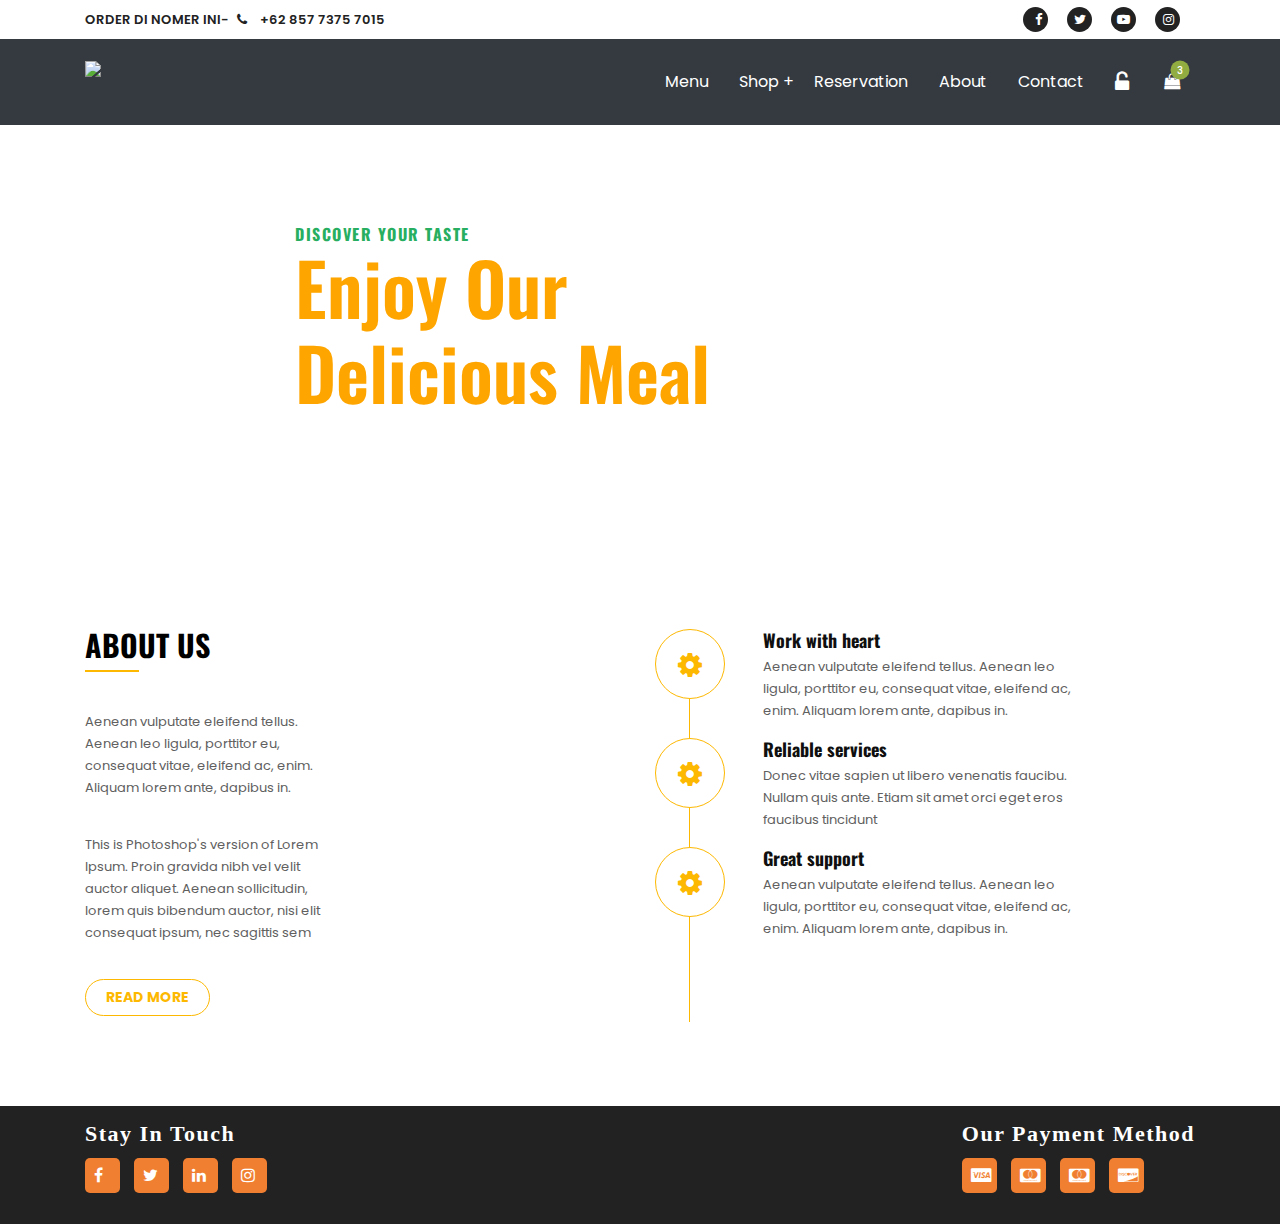
==== commit d4eba320: "Update about.html" ====
--- a/about.html
+++ b/about.html
@@ -26,352 +26,316 @@
 <body>
      <!-- add to cart modal  -->
 
-     <div class="modal fade bd-example-modal-lg" tabindex="-1" role="dialog" aria-labelledby="myLargeModalLabel"
-     aria-hidden="true">
-     <div class="modal-dialog modal-lg">
-         <div class="modal-content">
-             <div class="modal-header">
-                 <h5 class="modal-title" id="exampleModalLabel">shopping cart</h5>
-                 <button type="button" class="close" data-dismiss="modal" aria-label="Close">
-                     <span aria-hidden="true">&times;</span>
-                 </button>
-             </div>
-             <div class="modal-body">
-                 <div class="px-4 px-lg-0">
-                     <div class="pb-5">
-                         <div class="container">
-                             <div class="row">
-                                 <div class="col-lg-12 p-5 bg-white rounded shadow-sm mb-5">
-                                     <!-- Shopping cart table -->
-                                     <div class="table-responsive">
-                                         <table class="table">
-                                             <thead>
-                                                 <tr>
-                                                     <th scope="col" class="border-0 bg-light">
-                                                         <div class="p-2 px-3 text-uppercase">Product</div>
-                                                     </th>
-                                                     <th scope="col" class="border-0 bg-light">
-                                                         <div class="py-2 text-uppercase">Price</div>
-                                                     </th>
-                                                     <th scope="col" class="border-0 bg-light">
-                                                         <div class="py-2 text-uppercase">Quantity</div>
-                                                     </th>
-                                                     <th scope="col" class="border-0 bg-light">
-                                                         <div class="py-2 text-uppercase">Remove</div>
-                                                     </th>
-                                                 </tr>
-                                             </thead>
-                                             <tbody>
-                                                 <tr>
-                                                     <th scope="row" class="border-0">
-                                                         <div class="p-2">
-                                                             <img src="/asset/image/foodimg/mpfood-1.jpg"
-                                                                 alt="" width="70"
-                                                                 class="img-fluid rounded shadow-sm">
-                                                             <div class="ml-3 d-inline-block align-middle">
-                                                                 <h5 class="mb-0"> <a href="#"
-                                                                         class="text-dark d-inline-block align-middle">Nature Healthy Food</a></h5><span
-                                                                     class="text-muted font-weight-normal font-italic d-block">Category:
-                                                                     Food</span>
-                                                             </div>
-                                                         </div>
-                                                     </th>
-                                                     <td class="border-0 align-middle"><strong>$79.00</strong></td>
-                                                     <td class="border-0 align-middle"><strong>3</strong></td>
-                                                     <td class="border-0 align-middle"><a href="#"
-                                                             class="text-dark"><i class="fa fa-trash"></i></a></td>
-                                                 </tr>
-                                                 <tr>
-                                                     <th scope="row">
-                                                         <div class="p-2">
-                                                             <img src="asset/image/foodimg/mpfood-2.jpg"
-                                                                 alt="" width="70"
-                                                                 class="img-fluid rounded shadow-sm">
-                                                             <div class="ml-3 d-inline-block align-middle">
-                                                                 <h5 class="mb-0"><a href="#"
-                                                                         class="text-dark d-inline-block">Chicken Fried</a></h5><span
-                                                                     class="text-muted font-weight-normal font-italic">Category:
-                                                                     Food</span>
-                                                             </div>
-                                                         </div>
-                                                     </th>
-                                                     <td class="align-middle"><strong>$79.00</strong></td>
-                                                     <td class="align-middle"><strong>3</strong></td>
-                                                     <td class="align-middle"><a href="#" class="text-dark"><i
-                                                                 class="fa fa-trash"></i></a>
-                                                     </td>
-                                                 </tr>
-                                                 <tr>
-                                                     <th scope="row">
-                                                         <div class="p-2">
-                                                             <img src="asset/image/foodimg/mpfood-3.jpg"
-                                                                 alt="" width="70"
-                                                                 class="img-fluid rounded shadow-sm">
-                                                             <div class="ml-3 d-inline-block align-middle">
-                                                                 <h5 class="mb-0"> <a href="#"
-                                                                         class="text-dark d-inline-block">Countrified Salad</a></h5><span
-                                                                     class="text-muted font-weight-normal font-italic">Category:
-                                                                     Food</span>
-                                                             </div>
-                                                         </div>
-                                                     <td class="align-middle"><strong>$79.00</strong></td>
-                                                     <td class="align-middle"><strong>3</strong></td>
-                                                     <td class="align-middle"><a href="#" class="text-dark"><i
-                                                                 class="fa fa-trash"></i></a>
-                                                     </td>
-                                                 </tr>
-                                             </tbody>
-                                         </table>
-                                     </div>
-                                     <!-- End -->
-                                 </div>
-                             </div>
-
-                             <div class="row py-5 p-4 bg-white rounded shadow-sm">
-                                 <div class="col-lg-6">
-                                     <div class="bg-light rounded-pill px-4 py-3 text-uppercase font-weight-bold">
-                                         Coupon code</div>
-                                     <div class="p-0">
-                                         <p class="font-italic mb-4">If you have a coupon code, please enter it in
-                                             the box below</p>
-                                         <div class="input-group mb-4 border rounded-pill p-2">
-                                             <input type="text" placeholder="Apply coupon"
-                                                 aria-describedby="button-addon3" class="form-control border-0">
-                                             
-                                         </div>
-                                     </div>
-                                     <div class="bg-light rounded-pill px-4 py-3 text-uppercase font-weight-bold">
-                                         Instructions for seller</div>
-                                     <div class="p-4">
-                                         <p class="font-italic mb-4">If you have some information for the seller you
-                                             can leave them in the box below</p>
-                                         <textarea name="" cols="30" rows="2" class="form-control"></textarea>
-                                     </div>
-                                 </div>
-                                 <div class="col-lg-6">
-                                     <div class="bg-light rounded-pill px-4 py-3 text-uppercase font-weight-bold">
-                                         Order summary </div>
-                                     <div class="p-0">
-                                         <p class="font-italic mb-4">Shipping and additional costs are calculated
-                                             based on values you have entered.</p>
-                                         <ul class="list-unstyled mb-4">
-                                             <li class="d-flex justify-content-between py-3 border-bottom"><strong
-                                                     class="text-muted">Order Subtotal
-                                                 </strong><strong>$390.00</strong></li>
-                                             <li class="d-flex justify-content-between py-3 border-bottom"><strong
-                                                     class="text-muted">Shipping and
-                                                     handling</strong><strong>$10.00</strong></li>
-                                             <li class="d-flex justify-content-between py-3 border-bottom"><strong
-                                                     class="text-muted">Tax</strong><strong>$0.00</strong></li>
-                                             <li class="d-flex justify-content-between py-3 border-bottom"><strong
-                                                     class="text-muted">Total</strong>
-                                                 <h5 class="font-weight-bold">$400.00</h5>
-                                             </li>
-                                         </ul><a href="#" class="btn btn-dark rounded-pill py-2 btn-block">Procceed
-                                             to checkout</a>
-                                     </div>
-                                 </div>
-                             </div>
-
-                         </div>
-                     </div>
-                 </div>
-
-             </div>
-             <div class="modal-footer">
-                 <button type="button" class="btn btn-secondary" data-dismiss="modal">Close</button>
-                 <button type="button" class="btn btn-warning">Save changes</button>
-             </div>
-         </div>
-     </div>
- </div>
+   <div class="modal fade bd-example-modal-lg" tabindex="-1" role="dialog" aria-labelledby="myLargeModalLabel"
+        aria-hidden="true">
+        <div class="modal-dialog modal-lg">
+            <div class="modal-content">
+                <div class="modal-header">
+                    <h5 class="modal-title" id="exampleModalLabel">shopping cart</h5>
+                    <button type="button" class="close" data-dismiss="modal" aria-label="Close">
+                        <span aria-hidden="true">&times;</span>
+                    </button>
+                </div>
+                <div class="modal-body">
+                    <div class="px-4 px-lg-0">
+                        <div class="pb-5">
+                            <div class="container">
+                                <div class="row">
+                                    <div class="col-lg-12 p-5 bg-white rounded shadow-sm mb-5">
+                                        <!-- Shopping cart table -->
+                                        <div class="table-responsive">
+                                            <table class="table">
+                                                <thead>
+                                                    <tr>
+                                                        <th scope="col" class="border-0 bg-light">
+                                                            <div class="p-2 px-3 text-uppercase">Produk</div>
+                                                        </th>
+                                                        <th scope="col" class="border-0 bg-light">
+                                                            <div class="py-2 text-uppercase">Harga</div>
+                                                        </th>
+                                                        <th scope="col" class="border-0 bg-light">
+                                                            <div class="py-2 text-uppercase">Jumlah</div>
+                                                        </th>
+                                                        <th scope="col" class="border-0 bg-light">
+                                                            <div class="py-2 text-uppercase">Hapus</div>
+                                                        </th>
+                                                    </tr>
+                                                </thead>
+                                                <tbody>
+                                                    <tr>
+                                                        <th scope="row" class="border-0">
+                                                            <div class="p-2">
+                                                                <img src="/asset/image/foodimg/mpfood-1.jpg"
+                                                                    alt="" width="70"
+                                                                    class="img-fluid rounded shadow-sm">
+                                                                <div class="ml-3 d-inline-block align-middle">
+                                                                    <h5 class="mb-0"> <a href="#"
+                                                                            class="text-dark d-inline-block align-middle">Martabak Keju</a></h5><span
+                                                                        class="text-muted font-weight-normal font-italic d-block">Category:
+                                                                        Food</span>
+                                                                </div>
+                                                            </div>
+                                                        </th>
+                                                        <td class="border-0 align-middle"><strong>Rp. 23.000,00</strong></td>
+                                                        <td class="border-0 align-middle"><strong>1</strong></td>
+                                                        <td class="border-0 align-middle"><a href="#"
+                                                                class="text-dark"><i class="fa fa-trash"></i></a></td>
+                                                    </tr>
+                                                    <tr>
+                                                        <th scope="row">
+                                                            <div class="p-2">
+                                                                <img src="asset/image/foodimg/mpfood-2.jpg"
+                                                                    alt="" width="70"
+                                                                    class="img-fluid rounded shadow-sm">
+                                                                <div class="ml-3 d-inline-block align-middle">
+                                                                    <h5 class="mb-0"><a href="#"
+                                                                            class="text-dark d-inline-block">Martabak Coklate</a></h5><span
+                                                                        class="text-muted font-weight-normal font-italic">Category:
+                                                                        Food</span>
+                                                                </div>
+                                                            </div>
+                                                        </th>
+                                                        <td class="align-middle"><strong>Rp. 23.000,00</strong></td>
+                                                        <td class="align-middle"><strong>1</strong></td>
+                                                        <td class="align-middle"><a href="#" class="text-dark"><i
+                                                                    class="fa fa-trash"></i></a>
+                                                        </td>
+                                                    </tr>
+                                                    <tr>
+                                                        <th scope="row">
+                                                            <div class="p-2">
+                                                                <img src="asset/image/foodimg/mpfood-3.jpg"
+                                                                    alt="" width="70"
+                                                                    class="img-fluid rounded shadow-sm">
+                                                                <div class="ml-3 d-inline-block align-middle">
+                                                                    <h5 class="mb-0"> <a href="#"
+                                                                            class="text-dark d-inline-block">Martabak Coklate Pisang</a></h5><span
+                                                                        class="text-muted font-weight-normal font-italic">Category:
+                                                                        Food</span>
+                                                                </div>
+                                                            </div>
+                                                        <td class="align-middle"><strong>Rp. 25.000,00</strong></td>
+                                                        <td class="align-middle"><strong>1</strong></td>
+                                                        <td class="align-middle"><a href="#" class="text-dark"><i
+                                                                    class="fa fa-trash"></i></a>
+                                                        </td>
+                                                    </tr>
+                                                </tbody>
+                                            </table>
+                                        </div>
+                                        <!-- End -->
+                                    </div>
+                                </div>
+                                <div class="row py-5 p-4 bg-white rounded shadow-sm">
+                                    <div class="col-lg-6">
+                                        <div class="bg-light rounded-pill px-4 py-3 text-uppercase font-weight-bold">
+                                            Ringkasan pesanan </div>
+                                        <div class="p-0">
+                                            <p class="font-italic mb-4">Berikut ini total dan jumlah Martabak yang anda pesan.</p>
+                                            <ul class="list-unstyled mb-4">
+                                                <li class="d-flex justify-content-between py-3 border-bottom"><strong
+                                                        class="text-muted">Total Pesanan
+                                                    </strong><strong>RP. 71.000,00</strong></li>
+                                                <li class="d-flex justify-content-between py-3 border-bottom"><strong
+                                                        class="text-muted">Jasa Pengiriman 
+                                                        dan Penanganan</strong><strong>Rp. 5.000,00</strong></li>
+                                                <li class="d-flex justify-content-between py-3 border-bottom"><strong
+                                                        class="text-muted">Pajak</strong><strong>Rp. 0</strong></li>
+                                                <li class="d-flex justify-content-between py-3 border-bottom"><strong
+                                                        class="text-muted">Total</strong>
+                                                    <h5 class="font-weight-bold">Rp. 76.000,00</h5>
+                                                </li>
+                                            </ul><a href="#" class="btn btn-dark rounded-pill py-2 btn-block">Lanjutkan 
+                                                Pembayaran</a>
+                                        </div>
+                                    </div>
+                                </div>
+
+                            </div>
+                        </div>
+                    </div>
+
+                </div>
+                <div class="modal-footer">
+                    <button type="button" class="btn btn-secondary" data-dismiss="modal">Tutup</button>
+                    <button type="button" class="btn btn-warning">Simpan</button>
+                </div>
+            </div>
+        </div>
+    </div>
 
 
  <!--   =====first navbar====-->
  <section class="top-nav">
-     <div class="container">
-         <div class="row">
-             <div class="col-md-6">
-                 <div class="left-menu">
-                     <ul>
-                         <li>
-                             <a href="#">Call Us For Ordering -
-                                 <i class="fa fa-phone" aria-hidden="true"></i>
-                                 <span>01700-000000</span>
-                             </a>
-                         </li>
-                     </ul>
-                 </div>
-             </div>
-             <div class="col-md-6">
-                 <div class="menu d-none d-lg-block d-xl-block">
-                     <ul>
-                         <li>
-                             <a href="#"><i class="fa fa-facebook" aria-hidden="true"></i></a>
-                         </li>
-                         <li>
-                             <a href="#"><i class="fa fa-twitter" aria-hidden="true"></i></a>
-                         </li>
-                         <li>
-                             <a href="#"><i class="fa fa-youtube-play" aria-hidden="true"></i></a>
-                         </li>
-                         <li>
-                             <a href="#"><i class="fa fa-instagram" aria-hidden="true"></i></a>
-                         </li>
-                     </ul>
-                 </div>
-             </div>
-         </div>
-     </div>
- </section>
-
- <div class="login-registration-modal">
-     <div class="modal fade" id="loginModal" tabindex="-1" role="dialog" aria-labelledby="exampleModalLabel"
-         aria-hidden="true" style="z-index: 99999;">
-         <div class="modal-dialog modal-dialog-centered" role="document">
-             <div class="modal-content">
-                 <div class="modal-header border-bottom-0">
-                     <button type="button" class="close" data-dismiss="modal" aria-label="Close">
-                         <span aria-hidden="true">&times;</span>
-                     </button>
-                 </div>
-                 <div class="modal-body ">
-                     <div class="foodly-login-form">
-                         <div class="form-title text-center">
-                             <h4>Login</h4>
-                         </div>
-                         <div class="d-flex flex-column text-center">
-                             <form>
-                                 <div class="form-group">
-                                     <input type="email" class="form-control" id="email1"
-                                         placeholder="Your email address...">
-                                 </div>
-                                 <div class="form-group">
-                                     <input type="password" class="form-control" id="password1"
-                                         placeholder="Your password...">
-                                 </div>
-                                 <button type="button" class="btn btn-green-bg btn-block btn-round">Login</button>
-                             </form>
-
-                             <div class="text-center text-muted delimiter">or use a social network</div>
-                             <div class="d-flex justify-content-center social-buttons">
-                                 <button type="button" class="btn btn-secondary btn-round" data-toggle="tooltip"
-                                     data-placement="top" title="Twitter">
-                                     <i class="fab fa-twitter"></i>
-                                 </button>
-                                 <button type="button" class="btn btn-secondary btn-round" data-toggle="tooltip"
-                                     data-placement="top" title="Facebook">
-                                     <i class="fab fa-facebook"></i>
-                                 </button>
-                                 <button type="button" class="btn btn-secondary btn-round" data-toggle="tooltip"
-                                     data-placement="top" title="Linkedin">
-                                     <i class="fab fa-linkedin"></i>
-                                 </button>
-                             </div>
-                         </div>
-                     </div>
-                 </div>
-
-                 <div class="modal-footer d-flex justify-content-center">
-                     <div class="signup-section">Don't have an account? <a href="./sign-up.html" class="text-info"> Sign Up</a>.
-                     </div>
-                 </div>
-             </div>
-         </div>
-     </div>
- </div>
+        <div class="container">
+            <div class="row">
+                <div class="col-md-6">
+                    <div class="left-menu">
+                        <ul>
+                            <li>
+                                <a href="#">Order di Nomer ini-
+                                    <i class="fa fa-phone" aria-hidden="true"></i>
+                                    <span>+62 857 7375 7015</span>
+                                </a>
+                            </li>
+                        </ul>
+                    </div>
+                </div>
+                <div class="col-md-6">
+                    <div class="menu d-none d-lg-block d-xl-block">
+                        <ul>
+                            <li>
+                                <a href="#"><i class="fa fa-facebook" aria-hidden="true"></i></a>
+                            </li>
+                            <li>
+                                <a href="#"><i class="fa fa-twitter" aria-hidden="true"></i></a>
+                            </li>
+                            <li>
+                                <a href="#"><i class="fa fa-youtube-play" aria-hidden="true"></i></a>
+                            </li>
+                            <li>
+                                <a href="#"><i class="fa fa-instagram" aria-hidden="true"></i></a>
+                            </li>
+                        </ul>
+                    </div>
+                </div>
+            </div>
+        </div>
+    </section>
+
+    <div class="login-registration-modal">
+        <div class="modal fade" id="loginModal" tabindex="-1" role="dialog" aria-labelledby="exampleModalLabel"
+            aria-hidden="true" style="z-index: 99999;">
+            <div class="modal-dialog modal-dialog-centered" role="document">
+                <div class="modal-content">
+                    <div class="modal-header border-bottom-0">
+                        <button type="button" class="close" data-dismiss="modal" aria-label="Close">
+                            <span aria-hidden="true">&times;</span>
+                        </button>
+                    </div>
+                    <div class="modal-body ">
+                        <div class="foodly-login-form">
+                            <div class="form-title text-center">
+                                <h4>Login</h4>
+                            </div>
+                            <div class="d-flex flex-column text-center">
+                                <form>
+                                    <div class="form-group">
+                                        <input type="email" class="form-control" id="email1"
+                                            placeholder="Masukkan Email Anda...">
+                                    </div>
+                                    <div class="form-group">
+                                        <input type="password" class="form-control" id="password1"
+                                            placeholder="Masukkan Kata sandi...">
+                                    </div>
+                                    <button type="button" class="btn btn-green-bg btn-block btn-round">Login</button>
+                                </form>
+
+                                <div class="text-center text-muted delimiter">atau gunakan media sosial lainnya</div>
+                                <div class="d-flex justify-content-center social-buttons">
+                                    <button type="button" class="btn btn-secondary btn-round" data-toggle="tooltip"
+                                        data-placement="top" title="Twitter">
+                                        <i class="fab fa-twitter" aria-hidden="true"></i>
+                                    </button>
+                                    <button type="button" class="btn btn-secondary btn-round" data-toggle="tooltip"
+                                        data-placement="top" title="Facebook">
+                                        <i class="fab fa-facebook" aria-hidden="true"></i>
+                                    </button>
+                                    <button type="button" class="btn btn-secondary btn-round" data-toggle="tooltip"
+                                        data-placement="top" title="Linkedin">
+                                        <i class="fab fa-linkedin" aria-hidden="true"></i>
+                                    </button>
+                                </div>
+                            </div>
+                        </div>
+                    </div>
+
+                    <div class="modal-footer d-flex justify-content-center">
+                        <div class="signup-section">Tidak ada Akun? <a href="./sign-up.html" class="text-info"> Buat </a>.
+                        </div>
+                    </div>
+                </div>
+            </div>
+        </div>
+    </div>
 
  <!--    ====secound navbar=====-->
 
- <div class="navbar navbar-expand-md navbar-dark bg-dark custom-navbar" role="navigation">
-     <div class="container">
-         <a class="navbar-brand" href="#">
-             <img src="./asset/image/icon/logo.png" />
-         </a>
-         <button class="navbar-toggler" type="button" data-toggle="collapse" data-target="#navbarCollapse"
-             aria-controls="navbarCollapse" aria-expanded="false" aria-label="Toggle navigation">
-             <span class="navbar-toggler-icon"></span>
-         </button>
-         <div class="collapse navbar-collapse" id="navbarCollapse">
-             <ul class="navbar-nav ml-auto">
-                 <li class="nav-item active">
-                     <a class="nav-link" href="./index.html">Home
-                         <span class="sr-only">(current)</span>
-                     </a>
-                 </li>
-
-
-                 <li class="nav-item dropdown">
-                     <a class="nav-link dropdown-toggle" id="dropdown1" data-toggle="dropdown" aria-haspopup="true"
-                         aria-expanded="false">Shop</a>
-                     <ul class="dropdown-menu" aria-labelledby="dropdown1">
-                         <li class="dropdown-item" href="#">
-                             <a href="./vegatable-shop.html">Vegatable</a>
-                         </li>
-                         <li class="dropdown-item" href="#">
-                             <a href="./fruits-shop.html">Fruits</a>
-                         </li>
-                         <li class="dropdown-item" href="#">
-                             <a href="#">Tea</a>
-                         </li>
-                         <li class="dropdown-item" href="#">
-                             <a href="#">Cake</a>
-                         </li>
-
-                     </ul>
-                 </li>
-
-                 <li class="nav-item active">
-                     <a class="nav-link" href="./reservation.html">Reservation
-
-                     </a>
-                 </li>
-                 <li class="nav-item active">
-                     <a class="nav-link" href="./restaurent.html">Restaurent
-
-                     </a>
-                 </li>
-                 <li class="nav-item active">
-                     <a class="nav-link" href="./about.html">About
-
-                     </a>
-                 </li>
-                 <li class="nav-item active">
-                     <a class="nav-link" href="./contact.html">Contact
-
-                     </a>
-                 </li>
-             </ul>
-             <ul class="navbar-nav">
-                 <li class="nav-item">
-                     <a class="nav-link login-icon" data-toggle="tooltip" data-placement="top" title="Login">
-                         <span data-toggle="modal" data-target="#loginModal"><i class="fa fa-unlock-alt"
-                                 aria-hidden="true"></i></span>
-
-                     </a>
-                 </li>
-
-                 <li class="nav-item">
-
-                     <div class="icon_cart icon_info">
-                         <div class="m_cart-group">
-                             <a href="javascript:void(0)" class="cart show-info" data-class="info-header-cart">
-                                 <div class="num-items-in-cart" data-toggle="modal"
-                                     data-target=".bd-example-modal-lg">
-                                     <i class="fa fa-shopping-bag" aria-hidden="true"></i>
-                                     <span class="cart_text">
-                                         <span class="number">3</span>
-                                     </span>
-                                 </div>
-                             </a>
-                         </div>
-                     </div>
-
-                 </li>
-             </ul>
-         </div>
-     </div>
- </div>
+<div class="navbar navbar-expand-md navbar-dark bg-dark custom-navbar" role="navigation">
+        <div class="container">
+            <a class="navbar-brand" href="#">
+                <img src="./asset/image/icon/logo.png" />
+            </a>
+            <button class="navbar-toggler" type="button" data-toggle="collapse" data-target="#navbarCollapse"
+                aria-controls="navbarCollapse" aria-expanded="false" aria-label="Toggle navigation">
+                <span class="navbar-toggler-icon"></span>
+            </button>
+            <div class="collapse navbar-collapse" id="navbarCollapse">
+                <ul class="navbar-nav ml-auto">
+                    <li class="nav-item active">
+                        <a class="nav-link" href="./index.html">Menu
+                            <span class="sr-only">(current)</span>
+                        </a>
+                    </li>
+
+
+                    <li class="nav-item dropdown">
+                        <a class="nav-link dropdown-toggle" id="dropdown1" data-toggle="dropdown" aria-haspopup="true"
+                            aria-expanded="false">Shop</a>
+                        <ul class="dropdown-menu" aria-labelledby="dropdown1">
+                            <li class="dropdown-item" href="#">
+                                <a href="./vegatable-shop.html">Martabak</a>
+                            </li>
+
+                        </ul>
+                
+                   
+                    <li class="nav-item active">
+                        <a class="nav-link" href="./reservation.html">Reservation
+
+                        </a>
+                    </li>
+                    <li class="nav-item active">
+                        <a class="nav-link" href="./about.html">About
+
+                        </a>
+                    </li>
+                    <li class="nav-item active">
+                        <a class="nav-link" href="./contact.html">Contact
+
+                        </a>
+                    </li>
+                </ul>
+                <ul class="navbar-nav">
+                    <li class="nav-item">
+                        <a class="nav-link login-icon" data-toggle="tooltip" data-placement="top" title="Login">
+                            <span data-toggle="modal" data-target="#loginModal"><i class="fa fa-unlock-alt"
+                                    aria-hidden="true"></i></span>
+
+                        </a>
+                    </li>
+
+                    <li class="nav-item">
+
+                        <div class="icon_cart icon_info">
+                            <div class="m_cart-group">
+                                <a href="javascript:void(0)" class="cart show-info" data-class="info-header-cart">
+                                    <div class="num-items-in-cart" data-toggle="modal"
+                                        data-target=".bd-example-modal-lg">
+                                        <i class="fa fa-shopping-bag" aria-hidden="true"></i>
+                                        <span class="cart_text">
+                                            <span class="number">3</span>
+                                        </span>
+                                    </div>
+                                </a>
+                            </div>
+                        </div>
+
+                    </li>
+                </ul>
+            </div>
+        </div>
+    </div>
         <!--   food details-->
         <div class="reservation-banner">
             <div class="container">
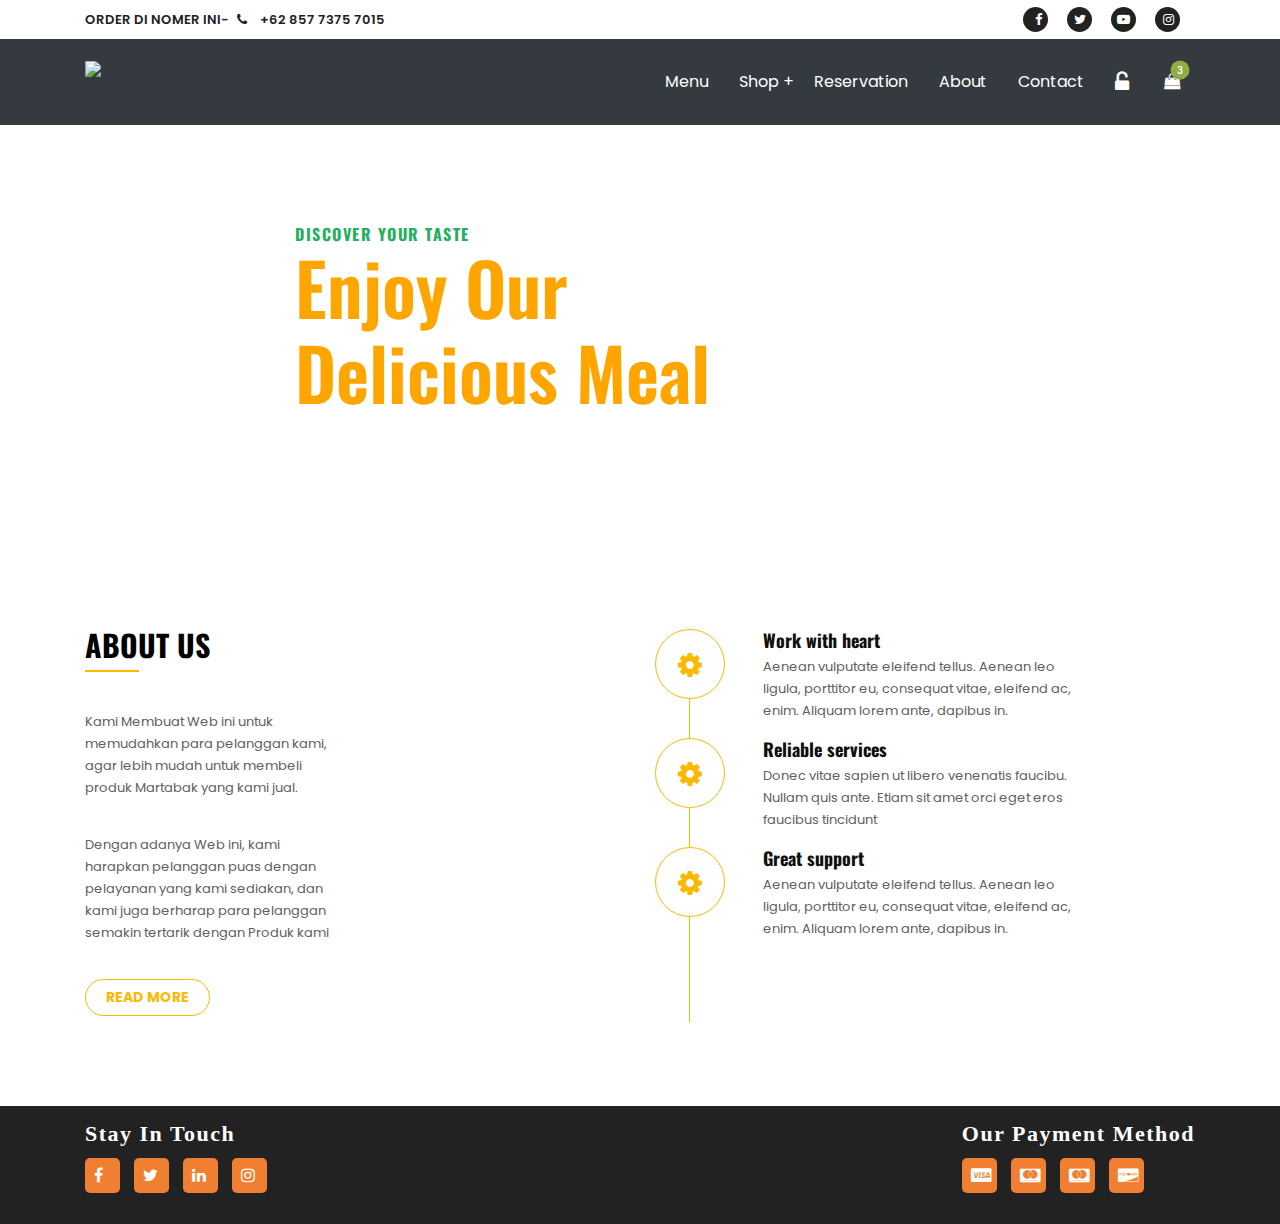
==== commit a8c636ec: "Update about.html" ====
--- a/about.html
+++ b/about.html
@@ -355,8 +355,8 @@
                         <div class="col-md-3 col-sm-6 col-xs-12">
                             <div class="aboutus">
                                 <h2 class="aboutus-title">About Us</h2>
-                                <p class="aboutus-text">Aenean vulputate eleifend tellus. Aenean leo ligula, porttitor eu, consequat vitae, eleifend ac, enim. Aliquam lorem ante, dapibus in.</p>
-                                <p class="aboutus-text">This is Photoshop's version of Lorem Ipsum. Proin gravida nibh vel velit auctor aliquet. Aenean sollicitudin, lorem quis bibendum auctor, nisi elit consequat ipsum, nec sagittis sem</p>
+                                <p class="aboutus-text">Kami Membuat Web ini untuk memudahkan para pelanggan kami, agar lebih mudah untuk membeli produk Martabak yang kami jual.</p>
+                                <p class="aboutus-text">Dengan adanya Web ini, kami harapkan pelanggan puas dengan pelayanan yang kami sediakan, dan kami juga berharap para pelanggan semakin tertarik dengan Produk kami</p>
                                 <a class="aboutus-more" href="#">read more</a>
                             </div>
                         </div>
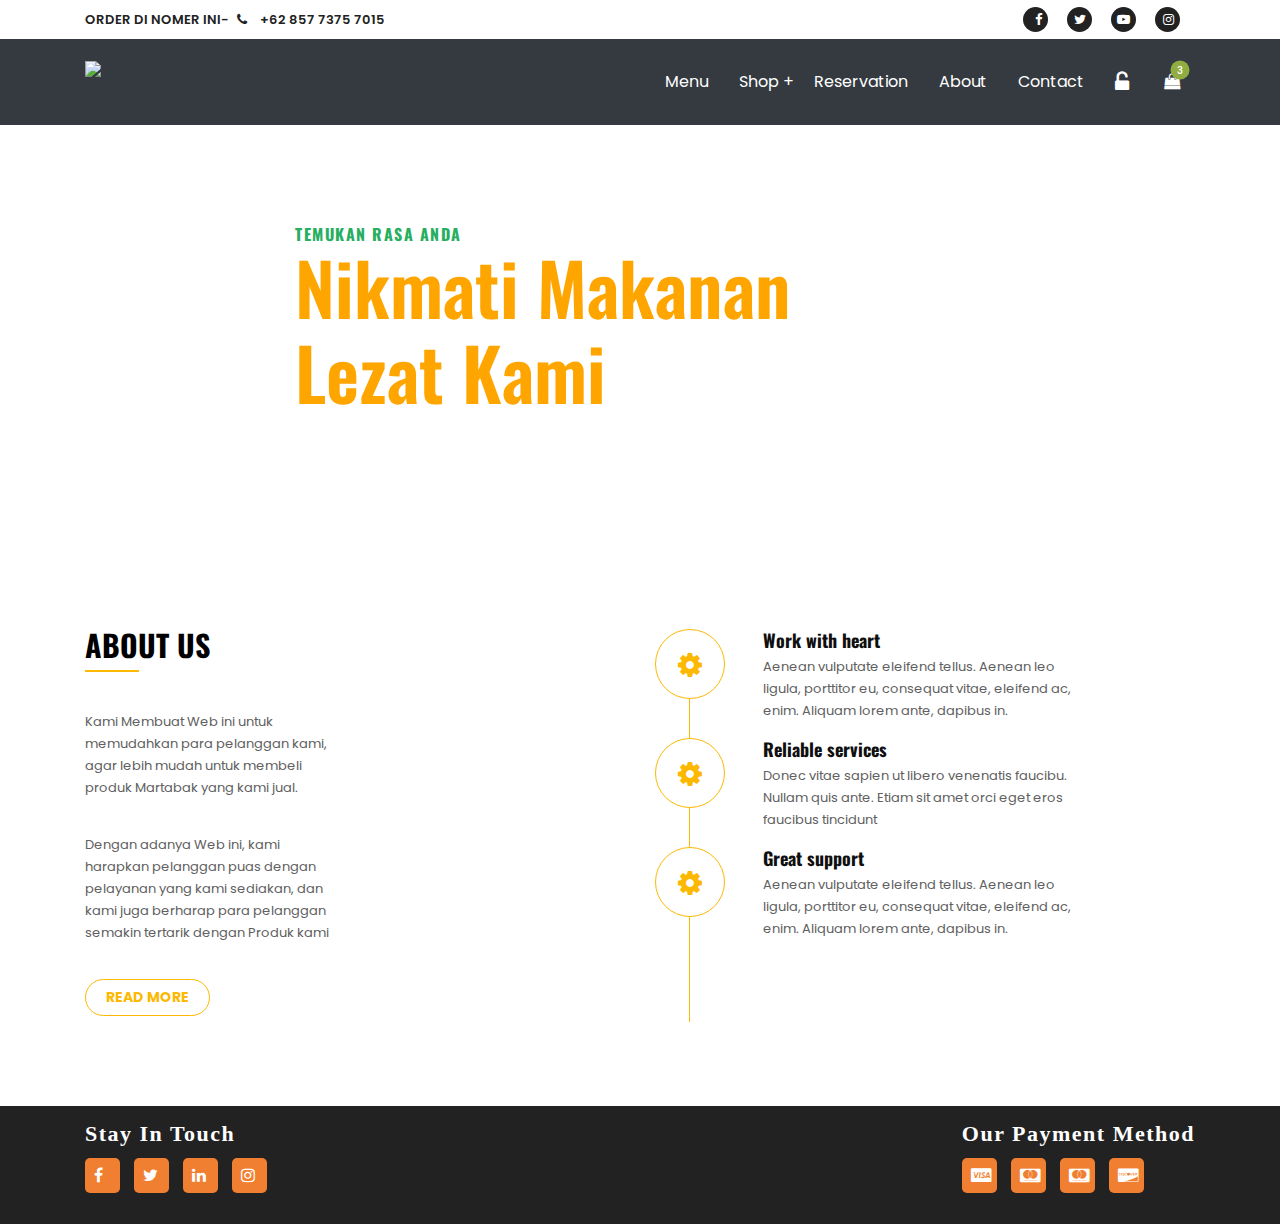
==== commit 41b5538b: "Update about.html" ====
--- a/about.html
+++ b/about.html
@@ -341,8 +341,8 @@
             <div class="container">
                 <div class="row">
                     <div class="col-md-6 offset-md-2">
-                        <h6 class="banner-subtitle">DISCOVER YOUR TASTE</h6>
-                        <h1>Enjoy Our Delicious Meal</h1>
+                        <h6 class="banner-subtitle">TEMUKAN RASA ANDA</h6>
+                        <h1>Nikmati Makanan Lezat Kami</h1>
                     </div>
                 </div>
             </div>
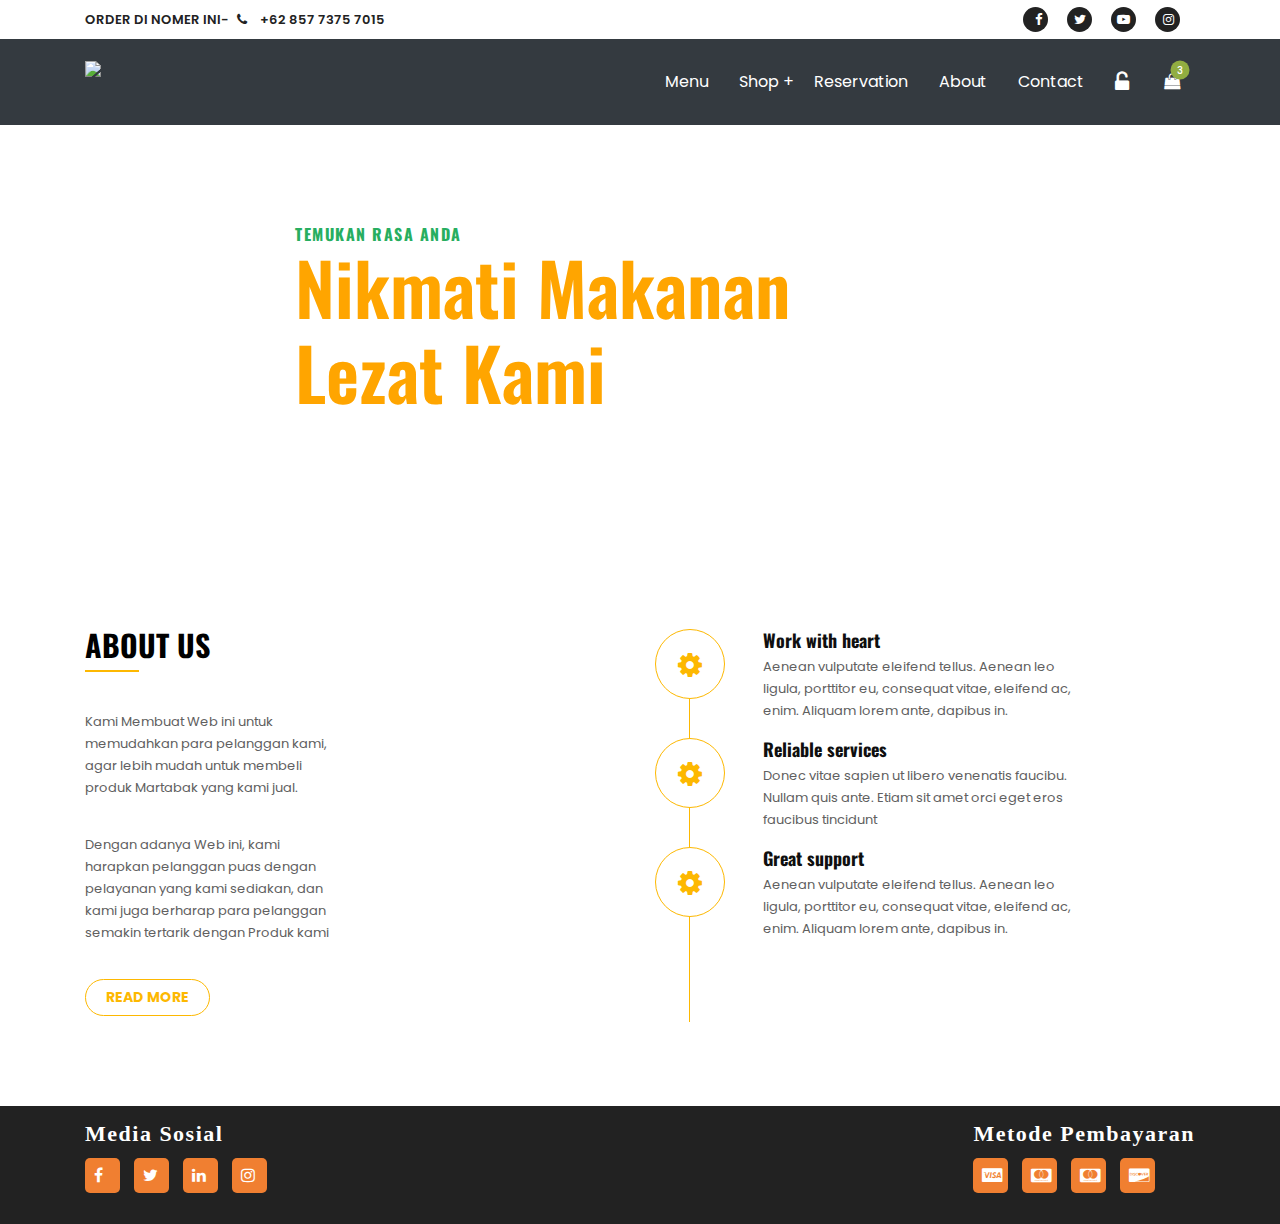
==== commit 102485aa: "Update about.html" ====
--- a/about.html
+++ b/about.html
@@ -410,7 +410,7 @@
             <div class="container">
                 <div class="row">
                     <div class="col-md-6">
-                        <h4 class="footer-title">Stay In touch</h4>
+                        <h4 class="footer-title">Media Sosial</h4>
                         <div class="footer-social">
                             <ul>
                                 <li>
@@ -438,7 +438,7 @@
                     </div>
                     <div class="col-md-6">
                         <div class="footer-payment pull-right">
-                            <h4 class="footer-title">Our Payment method</h4>
+                            <h4 class="footer-title">Metode Pembayaran</h4>
                             <div class="footer-social">
                                 <ul>
                                     <li>
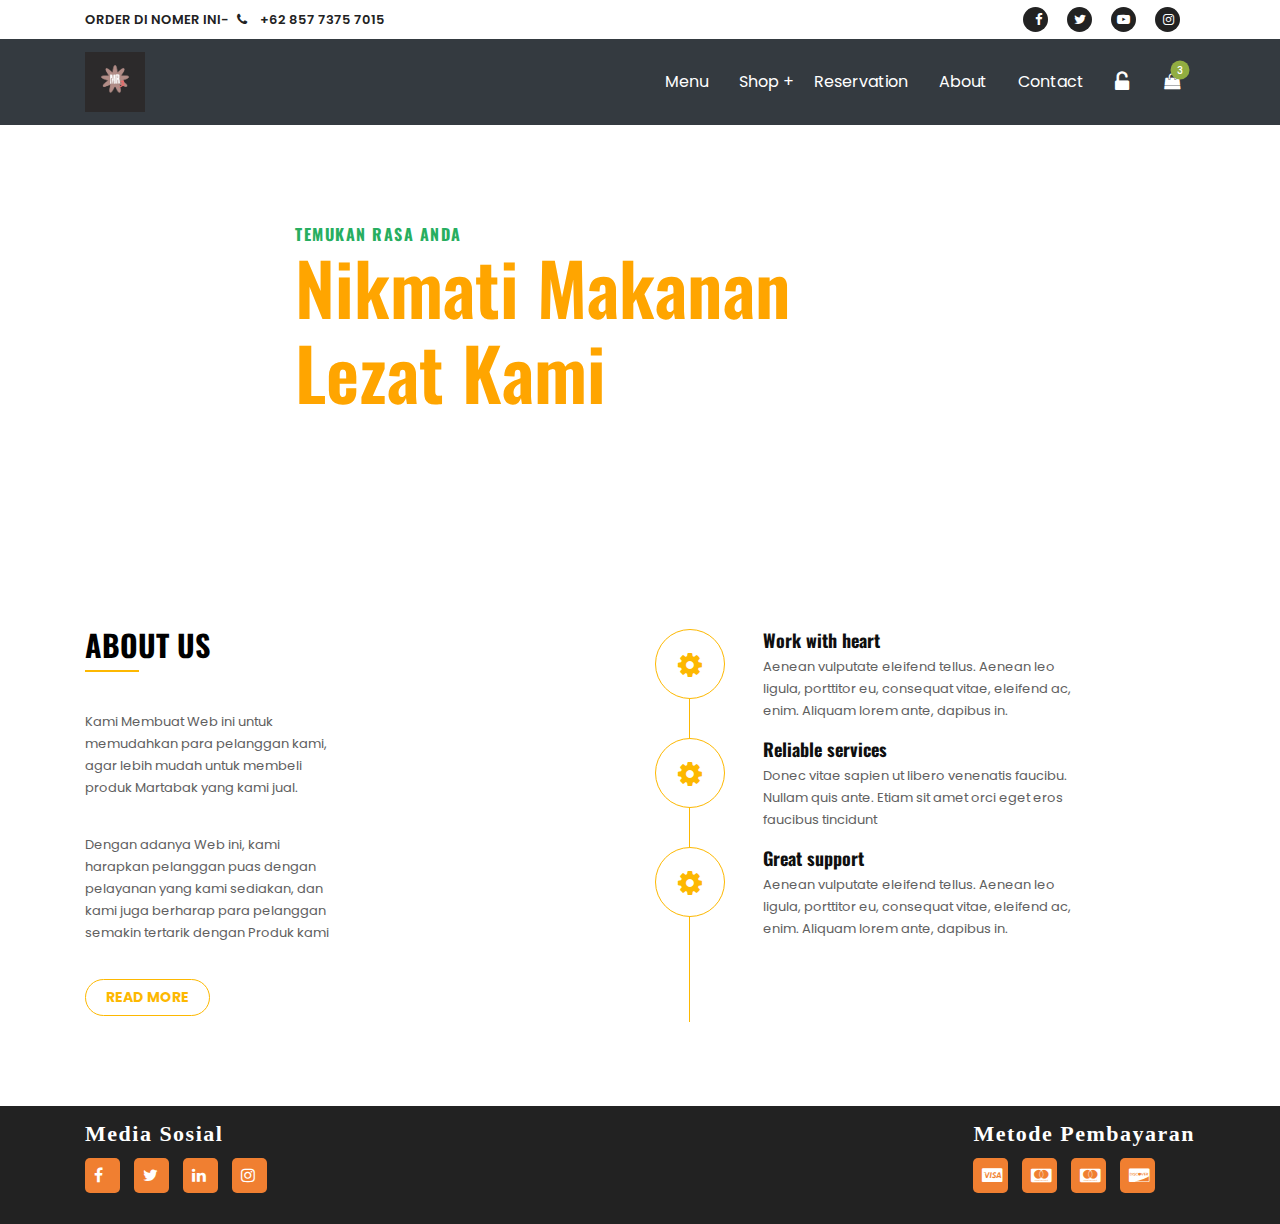
==== commit d2dcc6d7: "Update about.html" ====
--- a/about.html
+++ b/about.html
@@ -264,7 +264,7 @@
 <div class="navbar navbar-expand-md navbar-dark bg-dark custom-navbar" role="navigation">
         <div class="container">
             <a class="navbar-brand" href="#">
-                <img src="./asset/image/icon/logo.png" />
+                <img src="./asset/image/slider/Scary.jpg" />
             </a>
             <button class="navbar-toggler" type="button" data-toggle="collapse" data-target="#navbarCollapse"
                 aria-controls="navbarCollapse" aria-expanded="false" aria-label="Toggle navigation">
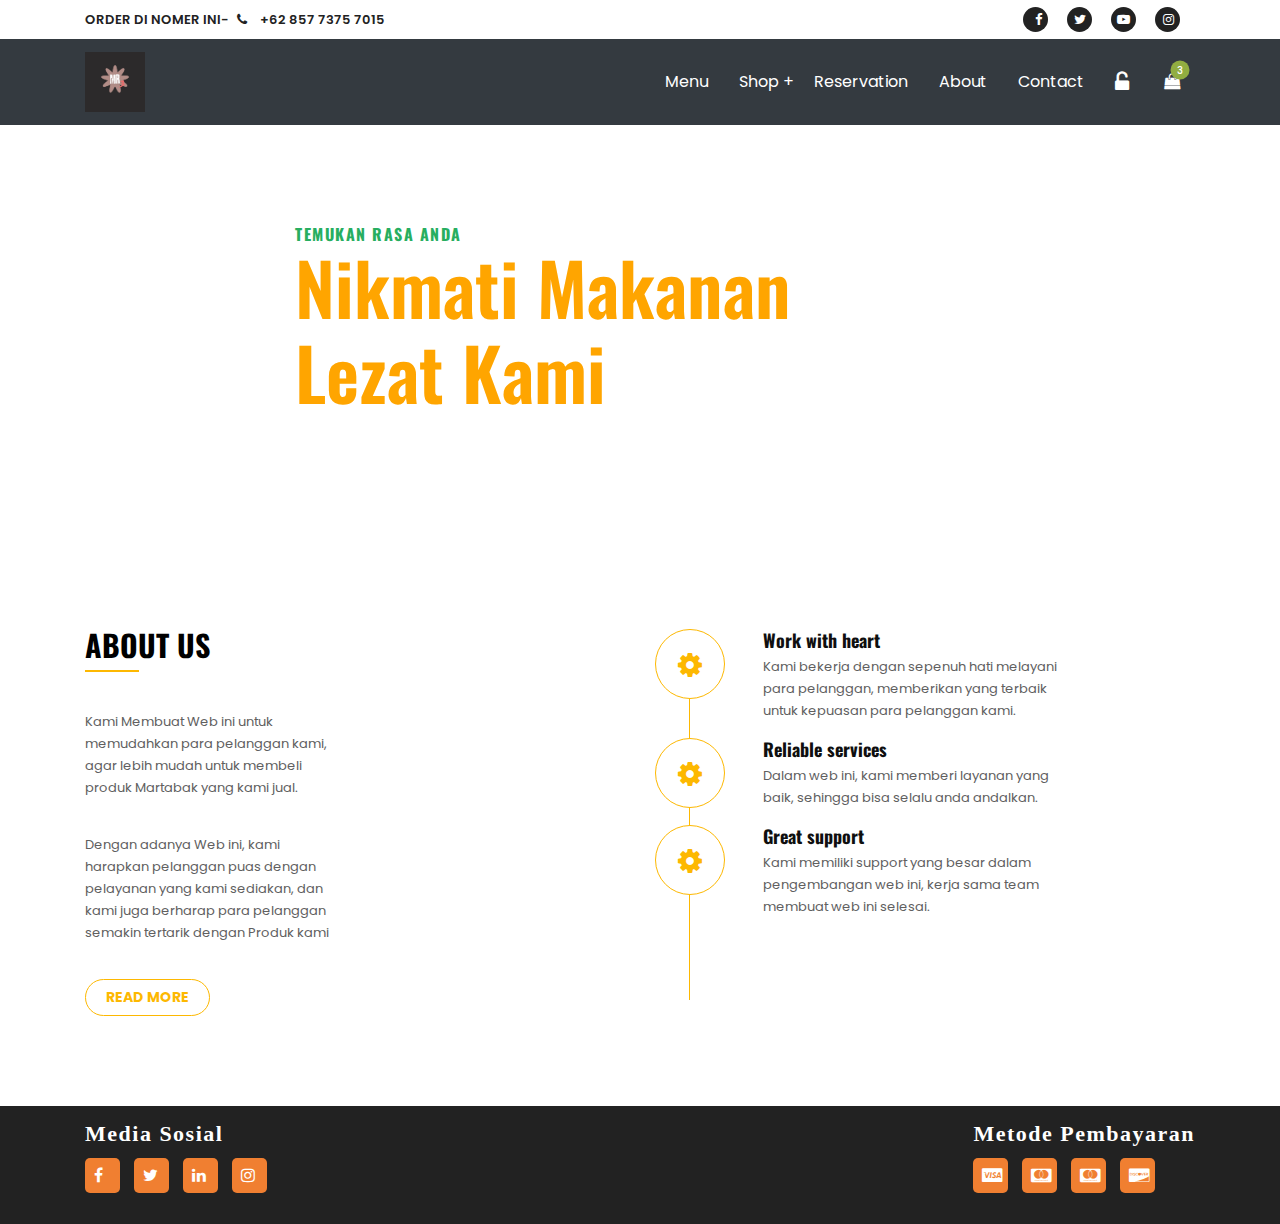
==== commit 39863181: "Update about.html" ====
--- a/about.html
+++ b/about.html
@@ -374,7 +374,7 @@
                                         </div>
                                         <div class="feature-content">
                                             <h4>Work with heart</h4>
-                                            <p>Aenean vulputate eleifend tellus. Aenean leo ligula, porttitor eu, consequat vitae, eleifend ac, enim. Aliquam lorem ante, dapibus in.</p>
+                                            <p>Kami bekerja dengan sepenuh hati melayani para pelanggan, memberikan yang terbaik untuk kepuasan para pelanggan kami.</p>
                                         </div>
                                     </div>
                                 </div>
@@ -385,7 +385,7 @@
                                         </div>
                                         <div class="feature-content">
                                             <h4>Reliable services</h4>
-                                            <p>Donec vitae sapien ut libero venenatis faucibu. Nullam quis ante. Etiam sit amet orci eget eros faucibus tincidunt</p>
+                                            <p>Dalam web ini, kami memberi layanan yang baik, sehingga bisa selalu anda andalkan.</p>
                                         </div>
                                     </div>
                                 </div>
@@ -396,7 +396,7 @@
                                         </div>
                                         <div class="feature-content">
                                             <h4>Great support</h4>
-                                            <p>Aenean vulputate eleifend tellus. Aenean leo ligula, porttitor eu, consequat vitae, eleifend ac, enim. Aliquam lorem ante, dapibus in.</p>
+                                            <p>Kami memiliki support yang besar dalam pengembangan web ini, kerja sama team membuat web ini selesai.</p>
                                         </div>
                                     </div>
                                 </div>
